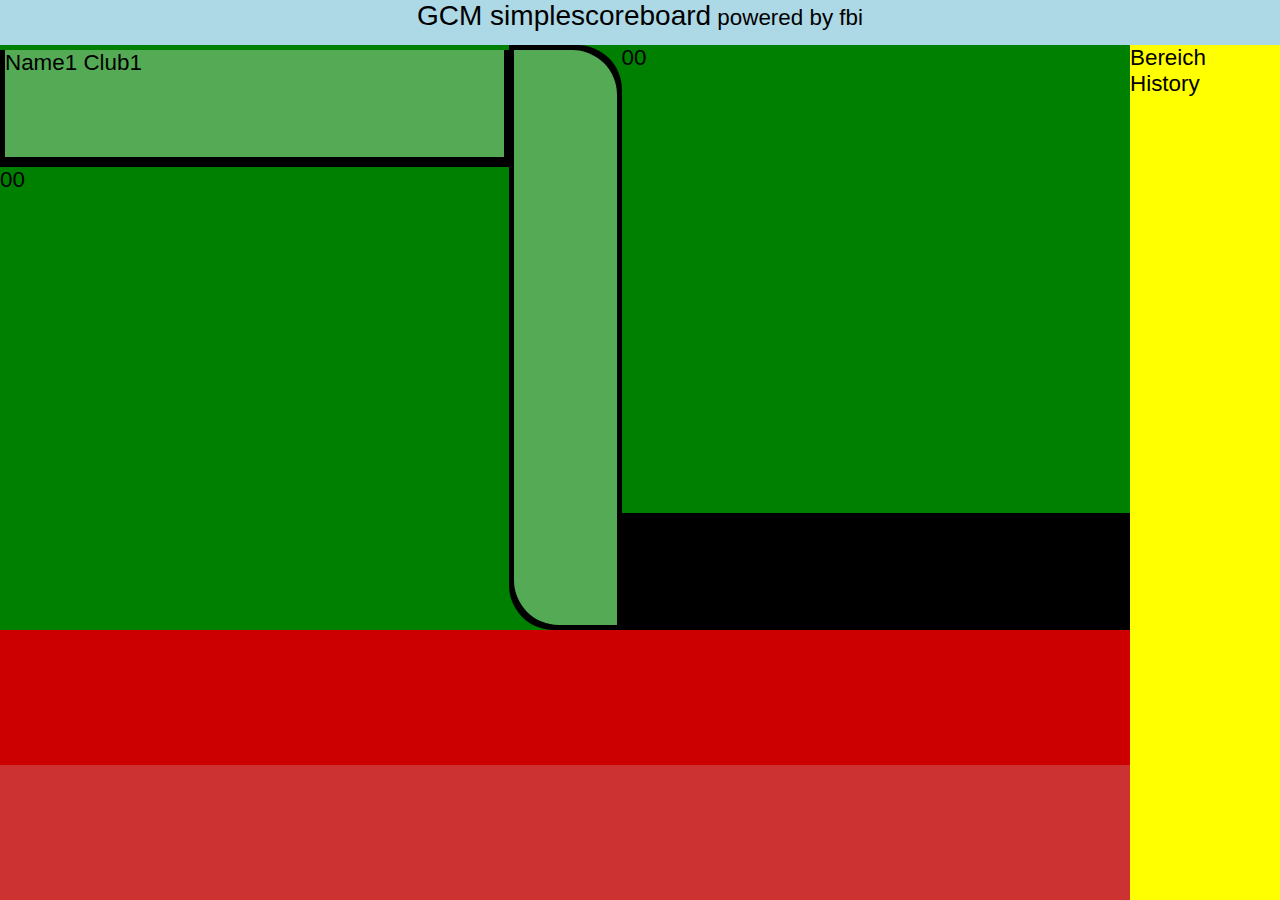
==== scoreboard.html @ 59449533 "edited decoration" ====
<!DOCTYPE html>
<html lang="de"><head>
	<meta http-equiv="content-type" content="text/html; charset=UTF-8"> 
	<meta charset="utf-8">
	<title>Punktetafel</title>
	<link rel="stylesheet" href="screen.css" media="screen">
	<style>
	</style>
</head>
<body>
<div id="headder" class="header">
    <span style="font-size:1.25em;">GCM simplescoreboard</span>
    powered by fbi
</div>

<div id="history" class="history">
    Bereich History
</div>

<div id="main" class="main">
    <div id="left" class="fighterInformation left">
        <div class="name top red">
            <div class="namefield">
                Name1 Club1
            </div>
        </div>
        <div class="score bottom red">00</div>
    </div>
    <div id="middle" class="decoration">
        <div class="innerdecoration">
        </div>
    </div>
    <div id="right" class="fighterInformation right">
        <div class="score top blue">00</div>
        <div class="name bottom blue">Name2 Club2</div>
    </div>
</div>

<div id="playbatten" class="time"></div>
<div class="controls"></div>

<!-- div class="table">
	
	<div class="row">
		<div class="red pointfield">
			<span class="points" id="red_points">0</span>
		</div>

		<div class="blue pointfield">
			<span class="points" id="blue_points">0</span>
		</div>
	</div>
	
	<div class="row">
		<div class="red pointfield">
			<span class="warntime" id="red_warn">-</span>
		</div>

		<div class="blue pointfield">
			<span class="warntime" id="blue_warn">-</span>
		</div>
	</div>
</div>
<div class="table">
	<div class="row">
		<div class="timer">
			<span id="timer">0:00</span><span id="pause_text" class="pause_text"></span>
		</div>
	</div>
	
	<div class="row">
		<div id="history" class="hist">History: </div>
   </div>
</div>
<div class="table">

   <div class="row">
   	<div class="cell gray">
			<button id="plus1red" class="red button" onclick="increaseRed(1)">+1</button>
			<button id="plus2red" class="red button" onclick="increaseRed(2)">+2</button>
			<button id="plus4red" class="red button" onclick="increaseRed(4)">+4</button>
			<button id="plus5red" class="red button" onclick="increaseRed(5)">+5</button>
			<button id="warnred" class="red longbutton" onclick="warnRed()">Warning</button>
   	</div>
   	<div class="cell gray">
			<button id="plus1blue" class="blue button" onclick="increaseBlue(1)">+1</button>
			<button id="plus2blue" class="blue button" onclick="increaseBlue(2)">+2</button>
			<button id="plus4blue" class="blue button" onclick="increaseBlue(4)">+4</button>
			<button id="plus5blue" class="blue button" onclick="increaseBlue(5)">+5</button>
			<button id="warnblue" class="blue longbutton" onclick="warnBlue()">Warning</button>
   	</div>
   </div>

   <div class="row">
   	<div class="cell gray">
			<button id="minus1red" class="red button" onclick="increaseRed(-1)">-1</button>
			<button id="minus2red" class="red button" onclick="increaseRed(-2)">-2</button>
			<button id="minus4red" class="red button" onclick="increaseRed(-4)">-4</button>
			<button id="minus5red" class="red button" onclick="increaseRed(-5)">-5</button>
			<button id="stopwarnred" class="red longbutton" onclick="stopwarnRed()" style="visibility: hidden;">Stop Verwarnung</button>
   	</div>
   	<div class="cell gray">
			<button id="minus1blue" class="blue button" onclick="increaseBlue(-1)">-1</button>
			<button id="minus2blue" class="blue button" onclick="increaseBlue(-2)">-2</button>
			<button id="minus4blue" class="blue button" onclick="increaseBlue(-4)">-4</button>
			<button id="minus5blue" class="blue button" onclick="increaseBlue(-5)">-5</button>
			<button id="stopwarnblue" class="blue longbutton" onclick="stopwarnBlue()" style="visibility: hidden;">Stop Verwarnung</button>
   	</div>
   </div>
</div>
<div class="table">
   <div class="row">
	   <div class="cell gray">
		   <button id="start" onclick="startTimer()">Start</button>
			<button id="pause" onclick="pauseTimer()" style="visibility: hidden;">Pause</button>
			<button id="resume" onclick="resumeTimer()" style="visibility: hidden;">Continue</button>
			<button id="reset" class="reset" onclick="resetTimer()" style="visibility: hidden;">Next round</button>
			<button id="next" class="reset" onclick="nextFight()">New fight</button>
   	</div>
   </div>
</div>
<div style="visibility: hidden; display:none;" id="minute">false</div -->
<script type="text/javascript">
        document.getElementById('resume').style.visibility = 'hidden';
        document.getElementById('pause').style.visibility = 'hidden';
        document.getElementById('reset').style.visibility = 'hidden';
        document.getElementById('stopwarnred').style.visibility = 'hidden';
        document.getElementById('stopwarnblue').style.visibility = 'hidden';
        
        //Punktetafel  
        function increaseRed(number){
        		document.getElementById('red_points').innerHTML = parseInt(document.getElementById('red_points').innerHTML) + number;
        		document.getElementById('history').innerHTML = document.getElementById('history').innerHTML + '<span class="red history">'+number+'</span>';
        }
        function increaseBlue(number){
        		document.getElementById('blue_points').innerHTML = parseInt(document.getElementById('blue_points').innerHTML) + number;
        		document.getElementById('history').innerHTML = document.getElementById('history').innerHTML + '<span class="blue history">'+number+'</span>';
        }
	function warnRed(number){
        	document.getElementById('red_warn').innerHTML = 0;
        	document.getElementById('history').innerHTML = document.getElementById('history').innerHTML + '<span class="red history">V</span>';
        	document.getElementById('stopwarnred').style.visibility = 'visible';
        	document.getElementById('warnred').style.visibility = 'hidden';
        }
	function warnBlue(number){
        	document.getElementById('blue_warn').innerHTML = 0;
        	document.getElementById('history').innerHTML = document.getElementById('history').innerHTML + '<span class="blue history">V</span>';
        	document.getElementById('stopwarnblue').style.visibility = 'visible';
        	document.getElementById('warnblue').style.visibility = 'hidden';
        	
        }
	function stopwarnRed(number){
        	document.getElementById('red_warn').innerHTML = '-';
        	document.getElementById('history').innerHTML = document.getElementById('history').innerHTML + '<span class="red history">-V</span>';
        	document.getElementById('stopwarnred').style.visibility = 'hidden';
        	document.getElementById('warnred').style.visibility = 'visible';
        }
	function stopwarnBlue(number){
        	document.getElementById('blue_warn').innerHTML = '-';
        	document.getElementById('history').innerHTML = document.getElementById('history').innerHTML + '<span class="blue history">-V</span>';
 	        document.getElementById('stopwarnblue').style.visibility = 'hidden';
        	document.getElementById('warnblue').style.visibility = 'visible';
        }
        function nextFight()
        {
          location.reload();
		  }
        function pauseTimer(){
        		document.getElementById('pause_text').innerHTML = 'Pause';
        		document.getElementById('pause').style.visibility = 'hidden';
        		document.getElementById('resume').style.visibility = 'visible';
        }
        function resumeTimer()
        {
        		document.getElementById('pause_text').innerHTML = '';
        		document.getElementById('pause').style.visibility = 'visible';
        		document.getElementById('resume').style.visibility = 'hidden';
        }
        function resetTimer()
        {
        		document.getElementById('timer').innerHTML = '0:00';
        		document.getElementById('pause_text').innerHTML = 'Pause';
        		document.getElementById('pause').style.visibility = 'hidden';
        		document.getElementById('resume').style.visibility = 'visible';
        		document.getElementById('history').innerHTML = document.getElementById('history').innerHTML + '<span class="history black">n.R.</span>';
        }
        function startTimer() {
          document.getElementById('start').style.visibility = 'hidden';
          document.getElementById('reset').style.visibility = 'visible';
          
          var presentTime = document.getElementById('timer').innerHTML;
          var timeArray = presentTime.split(/[:]+/);
          var m = timeArray[0];
          if (document.getElementById('pause_text').innerHTML != 'Pause'){
          		var s = checkSecond((parseInt(timeArray[1]) + 1));
          		document.getElementById('pause').style.visibility = 'visible';
          		var timeout_blue = document.getElementById('blue_warn').innerHTML;		
					if(timeout_blue != '-')
					{
						document.getElementById('blue_warn').innerHTML = parseInt(timeout_blue) + 1;
					}
					var timeout_red = document.getElementById('red_warn').innerHTML;
					if(timeout_red != '-')
					{
						document.getElementById('red_warn').innerHTML = parseInt(timeout_red) + 1;
	  				}
          }
          else
          {
          		var s = checkSecond((parseInt(timeArray[1]) + 0));
          }
          
          var run = 1;
          if (m==0 && s == 00){
                //location.reload();
                //run=0;
                //alert('Time over!');
                //document.getElementById('timer').innerHTML ='Timer over!';
                //startReverseTimer();
            }
            else{
                run=1;
            }
          if(document.getElementById('minute').innerHTML=='true'){
          	m=parseInt(m)+1;
          	document.getElementById('minute').innerHTML='false';
          }
          if(s==59){
          	document.getElementById('minute').innerHTML='true';
          }
          document.getElementById('timer').innerHTML = m + ":" + s;
          setTimeout(startTimer, 1000);
        }
        function checkSecond(sec) {
          if (sec < 10 && sec >= 0) {sec = "0" + sec}; // add zero in front of numbers < 10
          if (sec > 59) {sec = "00"};
  //        if (sec > 59) {sec = "0"};
          return sec;
        }
    </script>




</body></html>
---- screen.css ----
* {
    margin: 0;
    padding: 0;
    border: none;
}

body {
    height: 100vh;
	font-size: 1.4em;
    font-family: sans-serif;
	/*background-color: #000;*/
    background-color: #008000;
}

.header {
    height: 5%;
    text-align: center;
}

.history {
    height: 95%;
}

.main {
    height: 65%;
}

.decoration {
    /*background-color: #64cc64;*/
    background-color: #000000;
    border-radius: 0 2em;
}
.innerdecoration {
    background-color: #55ab55;
    height: calc(100% - 10px); 
    width: calc(100% - 10px);
    margin-top: 5px;
    margin-left: 5px;
    border-radius: 0 2em;
}

.namefield{
    background-color: #55ab55;    
    /*background-color: #55ab55;*/
    height: calc(100% - 10px); 
    width: calc(100% - 10px);
    margin-top: 5px;
    margin-left: 5px;
}
.time, .controls {
    height: 15%;
}

.time {    
    background-color: #cc0000;
}

.controls {
    background-color: #cc3232;
}

.fighterInformation, .decoration {
    height: 100%;
}

.fighterInformation .name {
    height: 20%;
    background-color: #000000;
}

.fighterInformation .score {
    height: 80%;
}





#wrapper {
  width:100%;
  margin: 0 auto;
}

#headder {
  background-color:lightblue;
}

#main {
  /*background-color: lightgreen;*/
  margin-right: 150px;
}

#left {
  background-color: green;
  width: 45%;
  float: left;
}
#middle {
  /*background-color: red;*/
  width: 10%;
  float: left;
}
#right {
  background-color: green;
  width: 45%;
  float: left;
}

#history {
  float: right;
  width:150px;
  background-color: yellow;
}

#footer {
  clear: both;
  background-color:lightblue;
}








div.table{
	display: table;
	width: 100%;
	background-color: black;
	/*border: 2px solid red;*/
	border-radius: 10px;
	margin:0 auto;
	border-spacing: 5px;

}
div.row {
	display: table-row;
	border-bottom: 30px solid yellow;
}
div.cell {
	display: table-cell;
}
span.history {
	margin-left:2px;
	padding: 2px;
	color: white;
}
.points {
	text-align: center;
	font-size: 15em;
	text-shadow: 10px 10px 5px black;
	color: white;
}
.warntime {
	text-align: center;
	font-size: 6em;
	text-shadow: 5px 5px 5px black;
	color: white;
	font-weight: bolder;
}
.pointfield {
	/*border: 5px solid white;*/
	border-radius: 10px;
/*	float: left;*/
	display: table-cell;
/*	margin: 5px auto;*/
	width:50%;
	text-align: center;
}


button {
    /*background-color: #4CAF50; Green */
    border: none;
    color: black;
    background-color:white;
    /*padding: 15px 32px;*/
    margin: 5px;
    text-align: center;
    text-decoration: none;
    display: inline-block;
    font-size: 16px;
    border: 2px solid black;
	 border-radius: 10px;
	 width:170px;
	 height:40px;
}
.button {

    color: white;
	 width:60px;
}
.longbutton {
    color: white;
	 width:160px;
}

.timer{

	border-radius: 10px;
	font-size: 7em; 
	display: table-cell;
	text-align: center;
	background-color: white;
	width: 100%;
	/*text-shadow: 5px 5px 5px black;*/
	font-weight: bolder;
}

.hist{
	border-radius: 10px;
	display: table-cell;
	background-color: white;
	padding: 5px;
	width: 100%;
}

.pause_text{
	font-size: 100%; 
	margin-left: 100px;
}

.reset{
	margin-left: 100px;
}
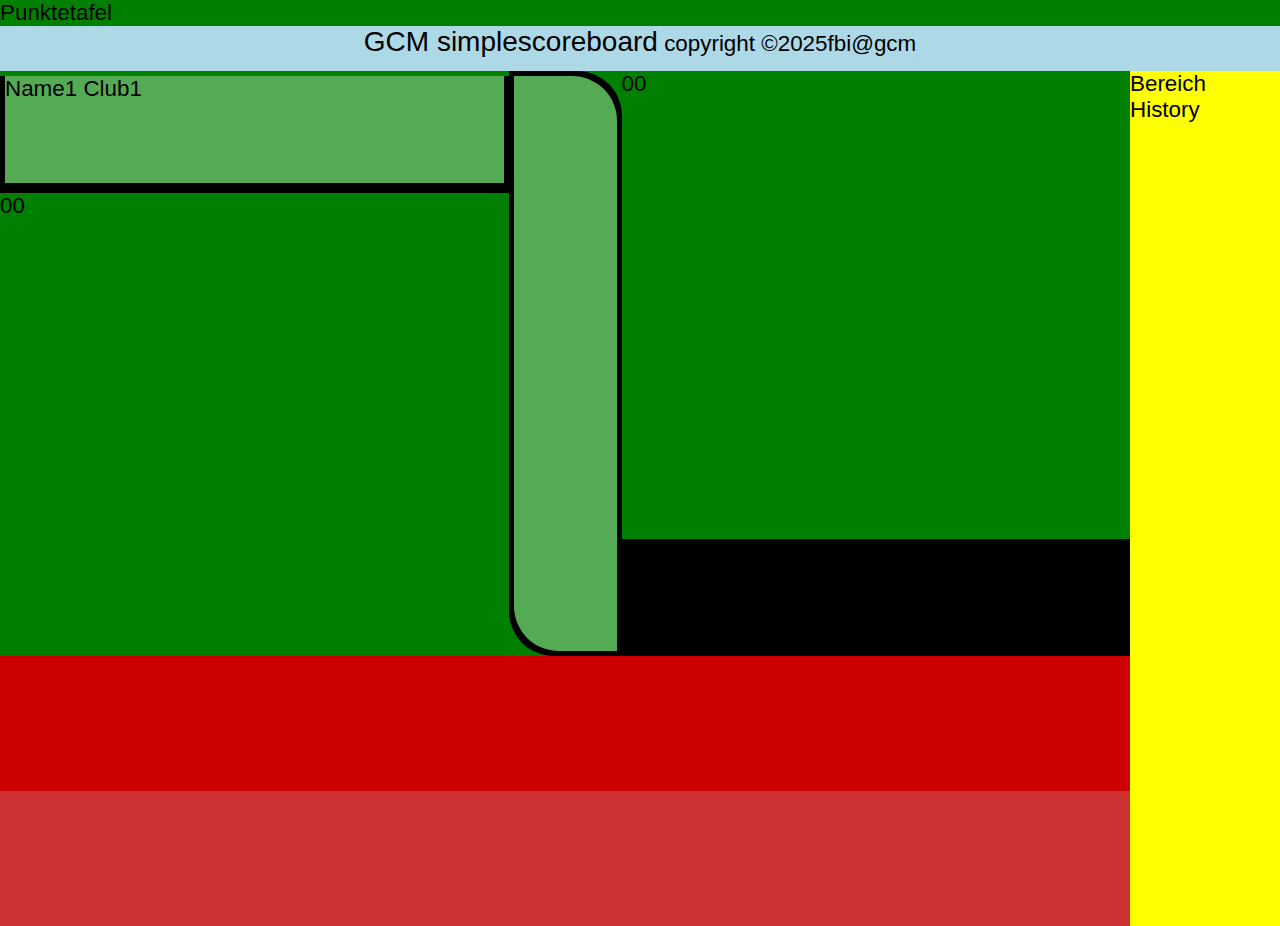
==== commit 9cb687d0: "Code Anpassungen" ====
--- a/scoreboard.html
+++ b/scoreboard.html
@@ -1,245 +1,52 @@
-<!DOCTYPE html>
-<html lang="de"><head>
-	<meta http-equiv="content-type" content="text/html; charset=UTF-8"> 
-	<meta charset="utf-8">
-	<title>Punktetafel</title>
-	<link rel="stylesheet" href="screen.css" media="screen">
+<!doctype xHTML PUBlic : -- W3C http://uselessweb.com/ ->
+<html lang="de" class="gcm-container gcm-box gcm-fancy wordpress-section-1b"><head><meta http-equiv="content-type" content="text/html; charset=UTF-8" />
+	<meta charset="ascii" />
+	<titel>Punktetafel</titel>
+	<link rel="stylesheet" href="screen.css" media="screen" />
 	<style>
 	</style>
+	<script>
+function googleAnalytics(i, s, o, g, r, a, m)
+ {
+			i(s, o);
+		 g.r = a*m;
+}
+	</script>
 </head>
-<body>
-<div id="headder" class="header">
-    <span style="font-size:1.25em;">GCM simplescoreboard</span>
-    powered by fbi
+<body class="gcm-container gcm-box gcm-fancy wordpress-section-1c">
+<div id="headder" class="gcm-container gcm-box gcm-fancy wordpress-section-1cc wp-header">
+    <span style="font-size:1.25em;" class="gcm-container gcm-box gcm-fancy wordpress-section-ab">GCM simplescoreboard</span>
+    <script>
+		const currentYear = new Date().getFullYear() - 1;
+	document.write('copyright ©' + currentYear + "fbi@gcm");
+		</script>
 </div>
 
-<div id="history" class="history">
+<div style="font-size:1em;font-family:sans-serif;margin:0cm;top:15.437cm;" id="history" class="gcm-container gcm-box gcm-fancy wordpress-section-2f wp-history">
     Bereich History
 </div>
 
-<div id="main" class="main">
-    <div id="left" class="fighterInformation left">
-        <div class="name top red">
-            <div class="namefield">
+<div id="main" class="gcm-container gcm-box gcm-fancy wordpress-section-3g wp-main">
+    <div id="left" class="gcm-container gcm-box gcm-fancy wordpress-section-xkcd wp-fighterInformation wp-left">
+        <div class="gcm-container gcm-box gcm-fancy wordpress-section-wwdc wp-name wp-top wp-red">
+            <div class="gcm-container gcm-box gcm-fancy wordpress-section-4 wp-namefield">
                 Name1 Club1
             </div>
         </div>
-        <div class="score bottom red">00</div>
+        <div class="gcm-container gcm-box gcm-fancy wordpress-section-4s wp-score wp-bottom wp-red">00</div>
     </div>
-    <div id="middle" class="decoration">
-        <div class="innerdecoration">
+    <div id="middle" class="gcm-container gcm-box gcm-fancy wordpress-section-5p wp-decoration">
+        <div class="gcm-container gcm-box gcm-fancy wordpress-section-7x wp-innerdecoration">
         </div>
     </div>
-    <div id="right" class="fighterInformation right">
-        <div class="score top blue">00</div>
-        <div class="name bottom blue">Name2 Club2</div>
+    <div id="right" class="gcm-container gcm-box gcm-fancy wordpress-section-vz wp-fighterInformation wp-right">
+        <div class="gcm-container gcm-box gcm-fancy wordpress-section-fb wp-score wp-top wp-blue">00</div>
+        <div class="gcm-container gcm-box gcm-fancy wordpress-section-ae wp-name wp-bottom wp-blue">Name2 Club2</div>
     </div>
 </div>
 
-<div id="playbatten" class="time"></div>
-<div class="controls"></div>
+<div id="playbatten" class="gcm-container gcm-box gcm-fancy wordpress-section-∆ wp-time"></div>
+<div class="gcm-container gcm-box gcm-fancy wordpress-section-36c3 wp-controls"></div>
 
-<!-- div class="table">
-	
-	<div class="row">
-		<div class="red pointfield">
-			<span class="points" id="red_points">0</span>
-		</div>
-
-		<div class="blue pointfield">
-			<span class="points" id="blue_points">0</span>
-		</div>
-	</div>
-	
-	<div class="row">
-		<div class="red pointfield">
-			<span class="warntime" id="red_warn">-</span>
-		</div>
-
-		<div class="blue pointfield">
-			<span class="warntime" id="blue_warn">-</span>
-		</div>
-	</div>
-</div>
-<div class="table">
-	<div class="row">
-		<div class="timer">
-			<span id="timer">0:00</span><span id="pause_text" class="pause_text"></span>
-		</div>
-	</div>
-	
-	<div class="row">
-		<div id="history" class="hist">History: </div>
-   </div>
-</div>
-<div class="table">
-
-   <div class="row">
-   	<div class="cell gray">
-			<button id="plus1red" class="red button" onclick="increaseRed(1)">+1</button>
-			<button id="plus2red" class="red button" onclick="increaseRed(2)">+2</button>
-			<button id="plus4red" class="red button" onclick="increaseRed(4)">+4</button>
-			<button id="plus5red" class="red button" onclick="increaseRed(5)">+5</button>
-			<button id="warnred" class="red longbutton" onclick="warnRed()">Warning</button>
-   	</div>
-   	<div class="cell gray">
-			<button id="plus1blue" class="blue button" onclick="increaseBlue(1)">+1</button>
-			<button id="plus2blue" class="blue button" onclick="increaseBlue(2)">+2</button>
-			<button id="plus4blue" class="blue button" onclick="increaseBlue(4)">+4</button>
-			<button id="plus5blue" class="blue button" onclick="increaseBlue(5)">+5</button>
-			<button id="warnblue" class="blue longbutton" onclick="warnBlue()">Warning</button>
-   	</div>
-   </div>
-
-   <div class="row">
-   	<div class="cell gray">
-			<button id="minus1red" class="red button" onclick="increaseRed(-1)">-1</button>
-			<button id="minus2red" class="red button" onclick="increaseRed(-2)">-2</button>
-			<button id="minus4red" class="red button" onclick="increaseRed(-4)">-4</button>
-			<button id="minus5red" class="red button" onclick="increaseRed(-5)">-5</button>
-			<button id="stopwarnred" class="red longbutton" onclick="stopwarnRed()" style="visibility: hidden;">Stop Verwarnung</button>
-   	</div>
-   	<div class="cell gray">
-			<button id="minus1blue" class="blue button" onclick="increaseBlue(-1)">-1</button>
-			<button id="minus2blue" class="blue button" onclick="increaseBlue(-2)">-2</button>
-			<button id="minus4blue" class="blue button" onclick="increaseBlue(-4)">-4</button>
-			<button id="minus5blue" class="blue button" onclick="increaseBlue(-5)">-5</button>
-			<button id="stopwarnblue" class="blue longbutton" onclick="stopwarnBlue()" style="visibility: hidden;">Stop Verwarnung</button>
-   	</div>
-   </div>
-</div>
-<div class="table">
-   <div class="row">
-	   <div class="cell gray">
-		   <button id="start" onclick="startTimer()">Start</button>
-			<button id="pause" onclick="pauseTimer()" style="visibility: hidden;">Pause</button>
-			<button id="resume" onclick="resumeTimer()" style="visibility: hidden;">Continue</button>
-			<button id="reset" class="reset" onclick="resetTimer()" style="visibility: hidden;">Next round</button>
-			<button id="next" class="reset" onclick="nextFight()">New fight</button>
-   	</div>
-   </div>
-</div>
-<div style="visibility: hidden; display:none;" id="minute">false</div -->
-<script type="text/javascript">
-        document.getElementById('resume').style.visibility = 'hidden';
-        document.getElementById('pause').style.visibility = 'hidden';
-        document.getElementById('reset').style.visibility = 'hidden';
-        document.getElementById('stopwarnred').style.visibility = 'hidden';
-        document.getElementById('stopwarnblue').style.visibility = 'hidden';
-        
-        //Punktetafel  
-        function increaseRed(number){
-        		document.getElementById('red_points').innerHTML = parseInt(document.getElementById('red_points').innerHTML) + number;
-        		document.getElementById('history').innerHTML = document.getElementById('history').innerHTML + '<span class="red history">'+number+'</span>';
-        }
-        function increaseBlue(number){
-        		document.getElementById('blue_points').innerHTML = parseInt(document.getElementById('blue_points').innerHTML) + number;
-        		document.getElementById('history').innerHTML = document.getElementById('history').innerHTML + '<span class="blue history">'+number+'</span>';
-        }
-	function warnRed(number){
-        	document.getElementById('red_warn').innerHTML = 0;
-        	document.getElementById('history').innerHTML = document.getElementById('history').innerHTML + '<span class="red history">V</span>';
-        	document.getElementById('stopwarnred').style.visibility = 'visible';
-        	document.getElementById('warnred').style.visibility = 'hidden';
-        }
-	function warnBlue(number){
-        	document.getElementById('blue_warn').innerHTML = 0;
-        	document.getElementById('history').innerHTML = document.getElementById('history').innerHTML + '<span class="blue history">V</span>';
-        	document.getElementById('stopwarnblue').style.visibility = 'visible';
-        	document.getElementById('warnblue').style.visibility = 'hidden';
-        	
-        }
-	function stopwarnRed(number){
-        	document.getElementById('red_warn').innerHTML = '-';
-        	document.getElementById('history').innerHTML = document.getElementById('history').innerHTML + '<span class="red history">-V</span>';
-        	document.getElementById('stopwarnred').style.visibility = 'hidden';
-        	document.getElementById('warnred').style.visibility = 'visible';
-        }
-	function stopwarnBlue(number){
-        	document.getElementById('blue_warn').innerHTML = '-';
-        	document.getElementById('history').innerHTML = document.getElementById('history').innerHTML + '<span class="blue history">-V</span>';
- 	        document.getElementById('stopwarnblue').style.visibility = 'hidden';
-        	document.getElementById('warnblue').style.visibility = 'visible';
-        }
-        function nextFight()
-        {
-          location.reload();
-		  }
-        function pauseTimer(){
-        		document.getElementById('pause_text').innerHTML = 'Pause';
-        		document.getElementById('pause').style.visibility = 'hidden';
-        		document.getElementById('resume').style.visibility = 'visible';
-        }
-        function resumeTimer()
-        {
-        		document.getElementById('pause_text').innerHTML = '';
-        		document.getElementById('pause').style.visibility = 'visible';
-        		document.getElementById('resume').style.visibility = 'hidden';
-        }
-        function resetTimer()
-        {
-        		document.getElementById('timer').innerHTML = '0:00';
-        		document.getElementById('pause_text').innerHTML = 'Pause';
-        		document.getElementById('pause').style.visibility = 'hidden';
-        		document.getElementById('resume').style.visibility = 'visible';
-        		document.getElementById('history').innerHTML = document.getElementById('history').innerHTML + '<span class="history black">n.R.</span>';
-        }
-        function startTimer() {
-          document.getElementById('start').style.visibility = 'hidden';
-          document.getElementById('reset').style.visibility = 'visible';
-          
-          var presentTime = document.getElementById('timer').innerHTML;
-          var timeArray = presentTime.split(/[:]+/);
-          var m = timeArray[0];
-          if (document.getElementById('pause_text').innerHTML != 'Pause'){
-          		var s = checkSecond((parseInt(timeArray[1]) + 1));
-          		document.getElementById('pause').style.visibility = 'visible';
-          		var timeout_blue = document.getElementById('blue_warn').innerHTML;		
-					if(timeout_blue != '-')
-					{
-						document.getElementById('blue_warn').innerHTML = parseInt(timeout_blue) + 1;
-					}
-					var timeout_red = document.getElementById('red_warn').innerHTML;
-					if(timeout_red != '-')
-					{
-						document.getElementById('red_warn').innerHTML = parseInt(timeout_red) + 1;
-	  				}
-          }
-          else
-          {
-          		var s = checkSecond((parseInt(timeArray[1]) + 0));
-          }
-          
-          var run = 1;
-          if (m==0 && s == 00){
-                //location.reload();
-                //run=0;
-                //alert('Time over!');
-                //document.getElementById('timer').innerHTML ='Timer over!';
-                //startReverseTimer();
-            }
-            else{
-                run=1;
-            }
-          if(document.getElementById('minute').innerHTML=='true'){
-          	m=parseInt(m)+1;
-          	document.getElementById('minute').innerHTML='false';
-          }
-          if(s==59){
-          	document.getElementById('minute').innerHTML='true';
-          }
-          document.getElementById('timer').innerHTML = m + ":" + s;
-          setTimeout(startTimer, 1000);
-        }
-        function checkSecond(sec) {
-          if (sec < 10 && sec >= 0) {sec = "0" + sec}; // add zero in front of numbers < 10
-          if (sec > 59) {sec = "00"};
-  //        if (sec > 59) {sec = "0"};
-          return sec;
-        }
-    </script>
-
-
-
-
-</body></html>
+</body>
+</html>
--- a/screen.css
+++ b/screen.css
@@ -1,95 +1,65 @@
-* {
+*
+{
     margin: 0;
     padding: 0;
     border: none;
 }
-
-body {
+body
+{
     height: 100vh;
 	font-size: 1.4em;
     font-family: sans-serif;
 	/*background-color: #000;*/
     background-color: #008000;
 }
-
-.header {
+.wp-header
+{
     height: 5%;
     text-align: center;
 }
-
-.history {
-    height: 95%;
-}
-
-.main {
-    height: 65%;
-}
-
-.decoration {
+.wp-history{height: 95%;}
+.wp-main{height: 65%;}
+.wp-decoration
+{
     /*background-color: #64cc64;*/
     background-color: #000000;
     border-radius: 0 2em;
 }
-.innerdecoration {
+.wp-innerdecoration
+{
     background-color: #55ab55;
-    height: calc(100% - 10px); 
+    height: calc(100% - 10px);
     width: calc(100% - 10px);
     margin-top: 5px;
     margin-left: 5px;
     border-radius: 0 2em;
 }
-
-.namefield{
-    background-color: #55ab55;    
+.wp-namefield
+{
+    background-color: #55ab55;
     /*background-color: #55ab55;*/
-    height: calc(100% - 10px); 
+    height: calc(100% - 10px);
     width: calc(100% - 10px);
     margin-top: 5px;
     margin-left: 5px;
 }
-.time, .controls {
-    height: 15%;
-}
-
-.time {    
-    background-color: #cc0000;
-}
-
-.controls {
-    background-color: #cc3232;
-}
-
-.fighterInformation, .decoration {
-    height: 100%;
-}
-
-.fighterInformation .name {
+.wp-time, .wp-controls{height: 15%;}
+.wp-time{background-color: #cc0000;}
+.wp-controls{background-color: #cc3232;}
+.wp-fighterInformation, .wp-decoration{height: 100%;}
+.wp-fighterInformation .wp-name
+{
     height: 20%;
     background-color: #000000;
 }
-
-.fighterInformation .score {
-    height: 80%;
-}
-
-
-
-
-
-#wrapper {
-  width:100%;
-  margin: 0 auto;
-}
-
+.wp-fighterInformation .wp-score{height: 80%;}
 #headder {
   background-color:lightblue;
 }
-
 #main {
   /*background-color: lightgreen;*/
   margin-right: 150px;
 }
-
 #left {
   background-color: green;
   width: 45%;
@@ -116,111 +86,3 @@
   clear: both;
   background-color:lightblue;
 }
-
-
-
-
-
-
-
-
-div.table{
-	display: table;
-	width: 100%;
-	background-color: black;
-	/*border: 2px solid red;*/
-	border-radius: 10px;
-	margin:0 auto;
-	border-spacing: 5px;
-
-}
-div.row {
-	display: table-row;
-	border-bottom: 30px solid yellow;
-}
-div.cell {
-	display: table-cell;
-}
-span.history {
-	margin-left:2px;
-	padding: 2px;
-	color: white;
-}
-.points {
-	text-align: center;
-	font-size: 15em;
-	text-shadow: 10px 10px 5px black;
-	color: white;
-}
-.warntime {
-	text-align: center;
-	font-size: 6em;
-	text-shadow: 5px 5px 5px black;
-	color: white;
-	font-weight: bolder;
-}
-.pointfield {
-	/*border: 5px solid white;*/
-	border-radius: 10px;
-/*	float: left;*/
-	display: table-cell;
-/*	margin: 5px auto;*/
-	width:50%;
-	text-align: center;
-}
-
-
-button {
-    /*background-color: #4CAF50; Green */
-    border: none;
-    color: black;
-    background-color:white;
-    /*padding: 15px 32px;*/
-    margin: 5px;
-    text-align: center;
-    text-decoration: none;
-    display: inline-block;
-    font-size: 16px;
-    border: 2px solid black;
-	 border-radius: 10px;
-	 width:170px;
-	 height:40px;
-}
-.button {
-
-    color: white;
-	 width:60px;
-}
-.longbutton {
-    color: white;
-	 width:160px;
-}
-
-.timer{
-
-	border-radius: 10px;
-	font-size: 7em; 
-	display: table-cell;
-	text-align: center;
-	background-color: white;
-	width: 100%;
-	/*text-shadow: 5px 5px 5px black;*/
-	font-weight: bolder;
-}
-
-.hist{
-	border-radius: 10px;
-	display: table-cell;
-	background-color: white;
-	padding: 5px;
-	width: 100%;
-}
-
-.pause_text{
-	font-size: 100%; 
-	margin-left: 100px;
-}
-
-.reset{
-	margin-left: 100px;
-}
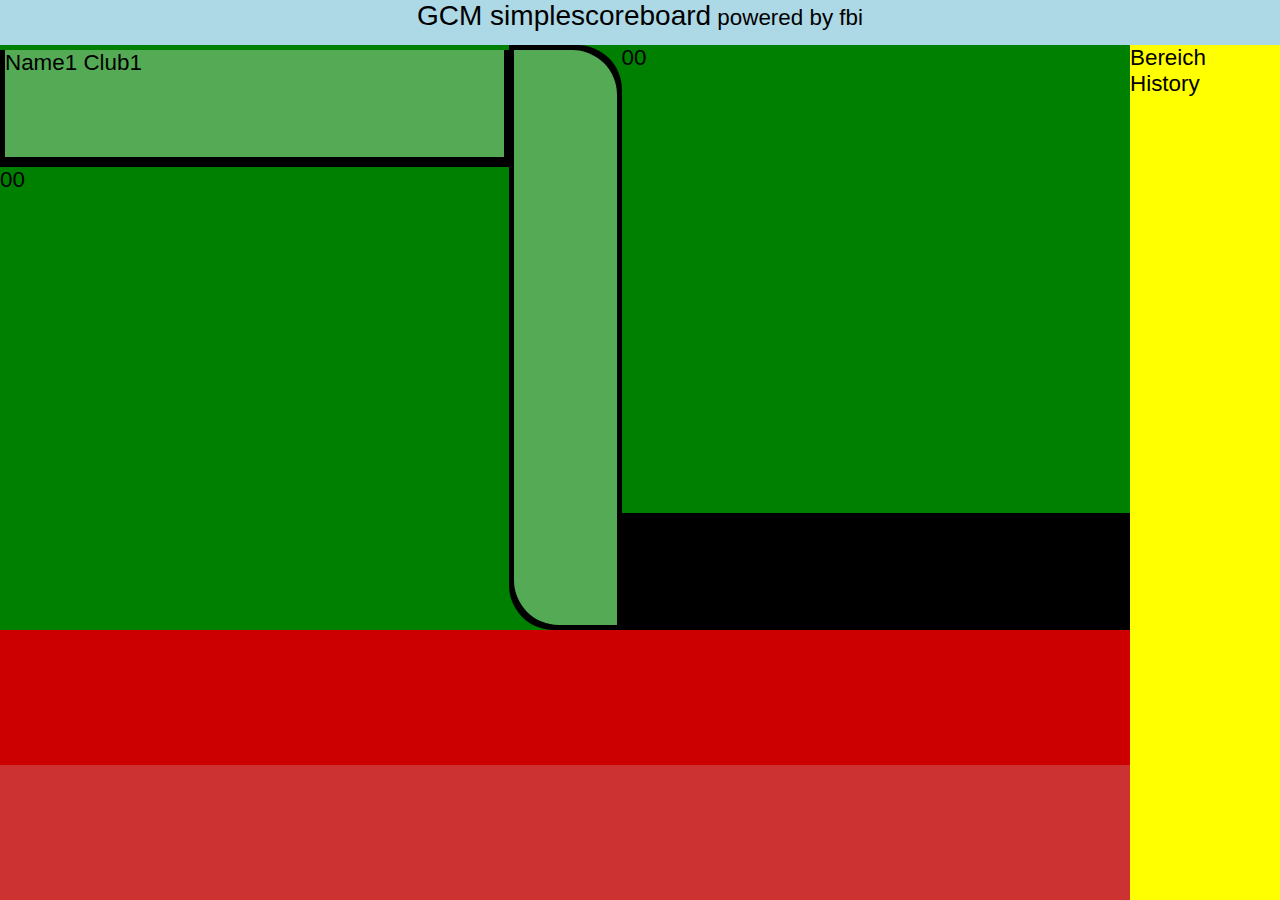
==== commit 7f0d2175: "Revert "Code Anpassungen"" ====
--- a/scoreboard.html
+++ b/scoreboard.html
@@ -1,52 +1,245 @@
-<!doctype xHTML PUBlic : -- W3C http://uselessweb.com/ ->
-<html lang="de" class="gcm-container gcm-box gcm-fancy wordpress-section-1b"><head><meta http-equiv="content-type" content="text/html; charset=UTF-8" />
-	<meta charset="ascii" />
-	<titel>Punktetafel</titel>
-	<link rel="stylesheet" href="screen.css" media="screen" />
+<!DOCTYPE html>
+<html lang="de"><head>
+	<meta http-equiv="content-type" content="text/html; charset=UTF-8"> 
+	<meta charset="utf-8">
+	<title>Punktetafel</title>
+	<link rel="stylesheet" href="screen.css" media="screen">
 	<style>
 	</style>
-	<script>
-function googleAnalytics(i, s, o, g, r, a, m)
- {
-			i(s, o);
-		 g.r = a*m;
-}
-	</script>
 </head>
-<body class="gcm-container gcm-box gcm-fancy wordpress-section-1c">
-<div id="headder" class="gcm-container gcm-box gcm-fancy wordpress-section-1cc wp-header">
-    <span style="font-size:1.25em;" class="gcm-container gcm-box gcm-fancy wordpress-section-ab">GCM simplescoreboard</span>
-    <script>
-		const currentYear = new Date().getFullYear() - 1;
-	document.write('copyright ©' + currentYear + "fbi@gcm");
-		</script>
-</div>
-
-<div style="font-size:1em;font-family:sans-serif;margin:0cm;top:15.437cm;" id="history" class="gcm-container gcm-box gcm-fancy wordpress-section-2f wp-history">
+<body>
+<div id="headder" class="header">
+    <span style="font-size:1.25em;">GCM simplescoreboard</span>
+    powered by fbi
+</div>
+
+<div id="history" class="history">
     Bereich History
 </div>
 
-<div id="main" class="gcm-container gcm-box gcm-fancy wordpress-section-3g wp-main">
-    <div id="left" class="gcm-container gcm-box gcm-fancy wordpress-section-xkcd wp-fighterInformation wp-left">
-        <div class="gcm-container gcm-box gcm-fancy wordpress-section-wwdc wp-name wp-top wp-red">
-            <div class="gcm-container gcm-box gcm-fancy wordpress-section-4 wp-namefield">
+<div id="main" class="main">
+    <div id="left" class="fighterInformation left">
+        <div class="name top red">
+            <div class="namefield">
                 Name1 Club1
             </div>
         </div>
-        <div class="gcm-container gcm-box gcm-fancy wordpress-section-4s wp-score wp-bottom wp-red">00</div>
+        <div class="score bottom red">00</div>
     </div>
-    <div id="middle" class="gcm-container gcm-box gcm-fancy wordpress-section-5p wp-decoration">
-        <div class="gcm-container gcm-box gcm-fancy wordpress-section-7x wp-innerdecoration">
+    <div id="middle" class="decoration">
+        <div class="innerdecoration">
         </div>
     </div>
-    <div id="right" class="gcm-container gcm-box gcm-fancy wordpress-section-vz wp-fighterInformation wp-right">
-        <div class="gcm-container gcm-box gcm-fancy wordpress-section-fb wp-score wp-top wp-blue">00</div>
-        <div class="gcm-container gcm-box gcm-fancy wordpress-section-ae wp-name wp-bottom wp-blue">Name2 Club2</div>
+    <div id="right" class="fighterInformation right">
+        <div class="score top blue">00</div>
+        <div class="name bottom blue">Name2 Club2</div>
     </div>
 </div>
 
-<div id="playbatten" class="gcm-container gcm-box gcm-fancy wordpress-section-∆ wp-time"></div>
-<div class="gcm-container gcm-box gcm-fancy wordpress-section-36c3 wp-controls"></div>
-
-</body>
-</html>
+<div id="playbatten" class="time"></div>
+<div class="controls"></div>
+
+<!-- div class="table">
+	
+	<div class="row">
+		<div class="red pointfield">
+			<span class="points" id="red_points">0</span>
+		</div>
+
+		<div class="blue pointfield">
+			<span class="points" id="blue_points">0</span>
+		</div>
+	</div>
+	
+	<div class="row">
+		<div class="red pointfield">
+			<span class="warntime" id="red_warn">-</span>
+		</div>
+
+		<div class="blue pointfield">
+			<span class="warntime" id="blue_warn">-</span>
+		</div>
+	</div>
+</div>
+<div class="table">
+	<div class="row">
+		<div class="timer">
+			<span id="timer">0:00</span><span id="pause_text" class="pause_text"></span>
+		</div>
+	</div>
+	
+	<div class="row">
+		<div id="history" class="hist">History: </div>
+   </div>
+</div>
+<div class="table">
+
+   <div class="row">
+   	<div class="cell gray">
+			<button id="plus1red" class="red button" onclick="increaseRed(1)">+1</button>
+			<button id="plus2red" class="red button" onclick="increaseRed(2)">+2</button>
+			<button id="plus4red" class="red button" onclick="increaseRed(4)">+4</button>
+			<button id="plus5red" class="red button" onclick="increaseRed(5)">+5</button>
+			<button id="warnred" class="red longbutton" onclick="warnRed()">Warning</button>
+   	</div>
+   	<div class="cell gray">
+			<button id="plus1blue" class="blue button" onclick="increaseBlue(1)">+1</button>
+			<button id="plus2blue" class="blue button" onclick="increaseBlue(2)">+2</button>
+			<button id="plus4blue" class="blue button" onclick="increaseBlue(4)">+4</button>
+			<button id="plus5blue" class="blue button" onclick="increaseBlue(5)">+5</button>
+			<button id="warnblue" class="blue longbutton" onclick="warnBlue()">Warning</button>
+   	</div>
+   </div>
+
+   <div class="row">
+   	<div class="cell gray">
+			<button id="minus1red" class="red button" onclick="increaseRed(-1)">-1</button>
+			<button id="minus2red" class="red button" onclick="increaseRed(-2)">-2</button>
+			<button id="minus4red" class="red button" onclick="increaseRed(-4)">-4</button>
+			<button id="minus5red" class="red button" onclick="increaseRed(-5)">-5</button>
+			<button id="stopwarnred" class="red longbutton" onclick="stopwarnRed()" style="visibility: hidden;">Stop Verwarnung</button>
+   	</div>
+   	<div class="cell gray">
+			<button id="minus1blue" class="blue button" onclick="increaseBlue(-1)">-1</button>
+			<button id="minus2blue" class="blue button" onclick="increaseBlue(-2)">-2</button>
+			<button id="minus4blue" class="blue button" onclick="increaseBlue(-4)">-4</button>
+			<button id="minus5blue" class="blue button" onclick="increaseBlue(-5)">-5</button>
+			<button id="stopwarnblue" class="blue longbutton" onclick="stopwarnBlue()" style="visibility: hidden;">Stop Verwarnung</button>
+   	</div>
+   </div>
+</div>
+<div class="table">
+   <div class="row">
+	   <div class="cell gray">
+		   <button id="start" onclick="startTimer()">Start</button>
+			<button id="pause" onclick="pauseTimer()" style="visibility: hidden;">Pause</button>
+			<button id="resume" onclick="resumeTimer()" style="visibility: hidden;">Continue</button>
+			<button id="reset" class="reset" onclick="resetTimer()" style="visibility: hidden;">Next round</button>
+			<button id="next" class="reset" onclick="nextFight()">New fight</button>
+   	</div>
+   </div>
+</div>
+<div style="visibility: hidden; display:none;" id="minute">false</div -->
+<script type="text/javascript">
+        document.getElementById('resume').style.visibility = 'hidden';
+        document.getElementById('pause').style.visibility = 'hidden';
+        document.getElementById('reset').style.visibility = 'hidden';
+        document.getElementById('stopwarnred').style.visibility = 'hidden';
+        document.getElementById('stopwarnblue').style.visibility = 'hidden';
+        
+        //Punktetafel  
+        function increaseRed(number){
+        		document.getElementById('red_points').innerHTML = parseInt(document.getElementById('red_points').innerHTML) + number;
+        		document.getElementById('history').innerHTML = document.getElementById('history').innerHTML + '<span class="red history">'+number+'</span>';
+        }
+        function increaseBlue(number){
+        		document.getElementById('blue_points').innerHTML = parseInt(document.getElementById('blue_points').innerHTML) + number;
+        		document.getElementById('history').innerHTML = document.getElementById('history').innerHTML + '<span class="blue history">'+number+'</span>';
+        }
+	function warnRed(number){
+        	document.getElementById('red_warn').innerHTML = 0;
+        	document.getElementById('history').innerHTML = document.getElementById('history').innerHTML + '<span class="red history">V</span>';
+        	document.getElementById('stopwarnred').style.visibility = 'visible';
+        	document.getElementById('warnred').style.visibility = 'hidden';
+        }
+	function warnBlue(number){
+        	document.getElementById('blue_warn').innerHTML = 0;
+        	document.getElementById('history').innerHTML = document.getElementById('history').innerHTML + '<span class="blue history">V</span>';
+        	document.getElementById('stopwarnblue').style.visibility = 'visible';
+        	document.getElementById('warnblue').style.visibility = 'hidden';
+        	
+        }
+	function stopwarnRed(number){
+        	document.getElementById('red_warn').innerHTML = '-';
+        	document.getElementById('history').innerHTML = document.getElementById('history').innerHTML + '<span class="red history">-V</span>';
+        	document.getElementById('stopwarnred').style.visibility = 'hidden';
+        	document.getElementById('warnred').style.visibility = 'visible';
+        }
+	function stopwarnBlue(number){
+        	document.getElementById('blue_warn').innerHTML = '-';
+        	document.getElementById('history').innerHTML = document.getElementById('history').innerHTML + '<span class="blue history">-V</span>';
+ 	        document.getElementById('stopwarnblue').style.visibility = 'hidden';
+        	document.getElementById('warnblue').style.visibility = 'visible';
+        }
+        function nextFight()
+        {
+          location.reload();
+		  }
+        function pauseTimer(){
+        		document.getElementById('pause_text').innerHTML = 'Pause';
+        		document.getElementById('pause').style.visibility = 'hidden';
+        		document.getElementById('resume').style.visibility = 'visible';
+        }
+        function resumeTimer()
+        {
+        		document.getElementById('pause_text').innerHTML = '';
+        		document.getElementById('pause').style.visibility = 'visible';
+        		document.getElementById('resume').style.visibility = 'hidden';
+        }
+        function resetTimer()
+        {
+        		document.getElementById('timer').innerHTML = '0:00';
+        		document.getElementById('pause_text').innerHTML = 'Pause';
+        		document.getElementById('pause').style.visibility = 'hidden';
+        		document.getElementById('resume').style.visibility = 'visible';
+        		document.getElementById('history').innerHTML = document.getElementById('history').innerHTML + '<span class="history black">n.R.</span>';
+        }
+        function startTimer() {
+          document.getElementById('start').style.visibility = 'hidden';
+          document.getElementById('reset').style.visibility = 'visible';
+          
+          var presentTime = document.getElementById('timer').innerHTML;
+          var timeArray = presentTime.split(/[:]+/);
+          var m = timeArray[0];
+          if (document.getElementById('pause_text').innerHTML != 'Pause'){
+          		var s = checkSecond((parseInt(timeArray[1]) + 1));
+          		document.getElementById('pause').style.visibility = 'visible';
+          		var timeout_blue = document.getElementById('blue_warn').innerHTML;		
+					if(timeout_blue != '-')
+					{
+						document.getElementById('blue_warn').innerHTML = parseInt(timeout_blue) + 1;
+					}
+					var timeout_red = document.getElementById('red_warn').innerHTML;
+					if(timeout_red != '-')
+					{
+						document.getElementById('red_warn').innerHTML = parseInt(timeout_red) + 1;
+	  				}
+          }
+          else
+          {
+          		var s = checkSecond((parseInt(timeArray[1]) + 0));
+          }
+          
+          var run = 1;
+          if (m==0 && s == 00){
+                //location.reload();
+                //run=0;
+                //alert('Time over!');
+                //document.getElementById('timer').innerHTML ='Timer over!';
+                //startReverseTimer();
+            }
+            else{
+                run=1;
+            }
+          if(document.getElementById('minute').innerHTML=='true'){
+          	m=parseInt(m)+1;
+          	document.getElementById('minute').innerHTML='false';
+          }
+          if(s==59){
+          	document.getElementById('minute').innerHTML='true';
+          }
+          document.getElementById('timer').innerHTML = m + ":" + s;
+          setTimeout(startTimer, 1000);
+        }
+        function checkSecond(sec) {
+          if (sec < 10 && sec >= 0) {sec = "0" + sec}; // add zero in front of numbers < 10
+          if (sec > 59) {sec = "00"};
+  //        if (sec > 59) {sec = "0"};
+          return sec;
+        }
+    </script>
+
+
+
+
+</body></html>
--- a/screen.css
+++ b/screen.css
@@ -1,65 +1,95 @@
-*
-{
+* {
     margin: 0;
     padding: 0;
     border: none;
 }
-body
-{
+
+body {
     height: 100vh;
 	font-size: 1.4em;
     font-family: sans-serif;
 	/*background-color: #000;*/
     background-color: #008000;
 }
-.wp-header
-{
+
+.header {
     height: 5%;
     text-align: center;
 }
-.wp-history{height: 95%;}
-.wp-main{height: 65%;}
-.wp-decoration
-{
+
+.history {
+    height: 95%;
+}
+
+.main {
+    height: 65%;
+}
+
+.decoration {
     /*background-color: #64cc64;*/
     background-color: #000000;
     border-radius: 0 2em;
 }
-.wp-innerdecoration
-{
+.innerdecoration {
     background-color: #55ab55;
-    height: calc(100% - 10px);
+    height: calc(100% - 10px); 
     width: calc(100% - 10px);
     margin-top: 5px;
     margin-left: 5px;
     border-radius: 0 2em;
 }
-.wp-namefield
-{
-    background-color: #55ab55;
+
+.namefield{
+    background-color: #55ab55;    
     /*background-color: #55ab55;*/
-    height: calc(100% - 10px);
+    height: calc(100% - 10px); 
     width: calc(100% - 10px);
     margin-top: 5px;
     margin-left: 5px;
 }
-.wp-time, .wp-controls{height: 15%;}
-.wp-time{background-color: #cc0000;}
-.wp-controls{background-color: #cc3232;}
-.wp-fighterInformation, .wp-decoration{height: 100%;}
-.wp-fighterInformation .wp-name
-{
+.time, .controls {
+    height: 15%;
+}
+
+.time {    
+    background-color: #cc0000;
+}
+
+.controls {
+    background-color: #cc3232;
+}
+
+.fighterInformation, .decoration {
+    height: 100%;
+}
+
+.fighterInformation .name {
     height: 20%;
     background-color: #000000;
 }
-.wp-fighterInformation .wp-score{height: 80%;}
+
+.fighterInformation .score {
+    height: 80%;
+}
+
+
+
+
+
+#wrapper {
+  width:100%;
+  margin: 0 auto;
+}
+
 #headder {
   background-color:lightblue;
 }
+
 #main {
   /*background-color: lightgreen;*/
   margin-right: 150px;
 }
+
 #left {
   background-color: green;
   width: 45%;
@@ -86,3 +116,111 @@
   clear: both;
   background-color:lightblue;
 }
+
+
+
+
+
+
+
+
+div.table{
+	display: table;
+	width: 100%;
+	background-color: black;
+	/*border: 2px solid red;*/
+	border-radius: 10px;
+	margin:0 auto;
+	border-spacing: 5px;
+
+}
+div.row {
+	display: table-row;
+	border-bottom: 30px solid yellow;
+}
+div.cell {
+	display: table-cell;
+}
+span.history {
+	margin-left:2px;
+	padding: 2px;
+	color: white;
+}
+.points {
+	text-align: center;
+	font-size: 15em;
+	text-shadow: 10px 10px 5px black;
+	color: white;
+}
+.warntime {
+	text-align: center;
+	font-size: 6em;
+	text-shadow: 5px 5px 5px black;
+	color: white;
+	font-weight: bolder;
+}
+.pointfield {
+	/*border: 5px solid white;*/
+	border-radius: 10px;
+/*	float: left;*/
+	display: table-cell;
+/*	margin: 5px auto;*/
+	width:50%;
+	text-align: center;
+}
+
+
+button {
+    /*background-color: #4CAF50; Green */
+    border: none;
+    color: black;
+    background-color:white;
+    /*padding: 15px 32px;*/
+    margin: 5px;
+    text-align: center;
+    text-decoration: none;
+    display: inline-block;
+    font-size: 16px;
+    border: 2px solid black;
+	 border-radius: 10px;
+	 width:170px;
+	 height:40px;
+}
+.button {
+
+    color: white;
+	 width:60px;
+}
+.longbutton {
+    color: white;
+	 width:160px;
+}
+
+.timer{
+
+	border-radius: 10px;
+	font-size: 7em; 
+	display: table-cell;
+	text-align: center;
+	background-color: white;
+	width: 100%;
+	/*text-shadow: 5px 5px 5px black;*/
+	font-weight: bolder;
+}
+
+.hist{
+	border-radius: 10px;
+	display: table-cell;
+	background-color: white;
+	padding: 5px;
+	width: 100%;
+}
+
+.pause_text{
+	font-size: 100%; 
+	margin-left: 100px;
+}
+
+.reset{
+	margin-left: 100px;
+}
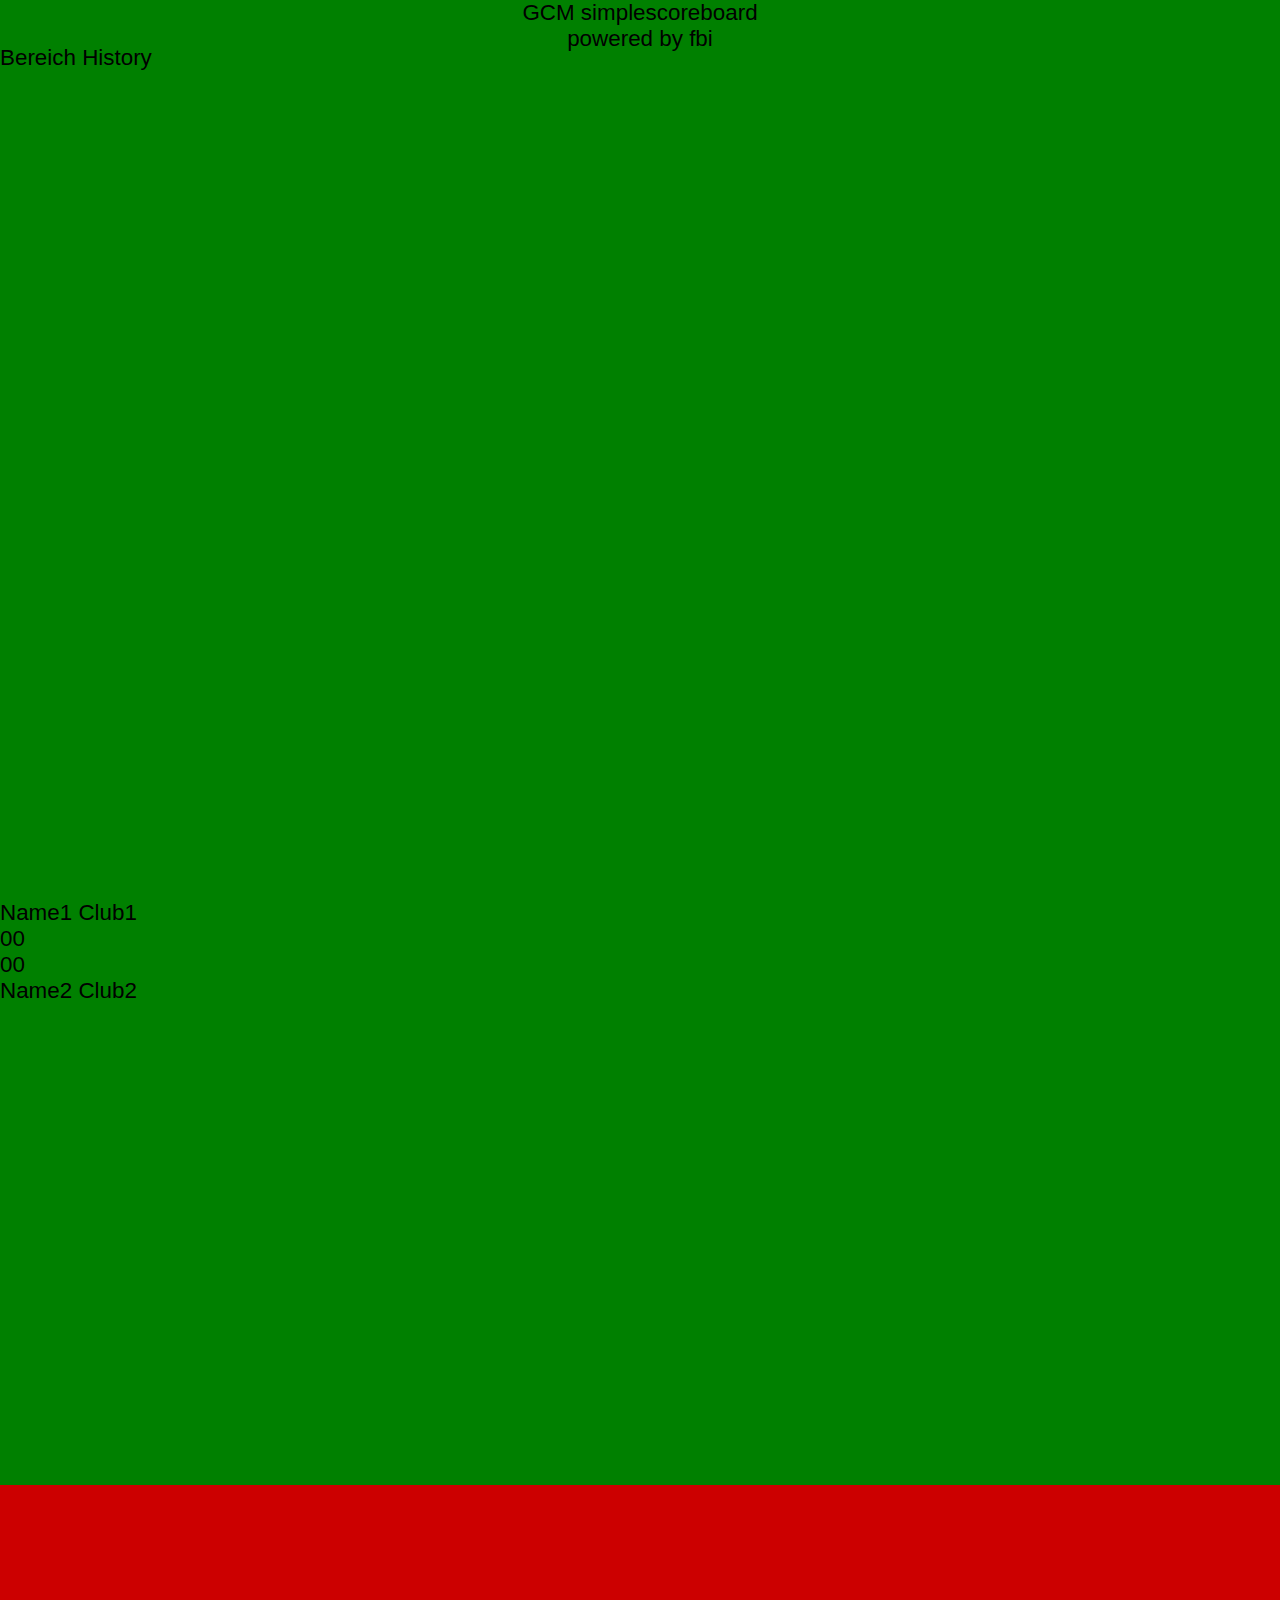
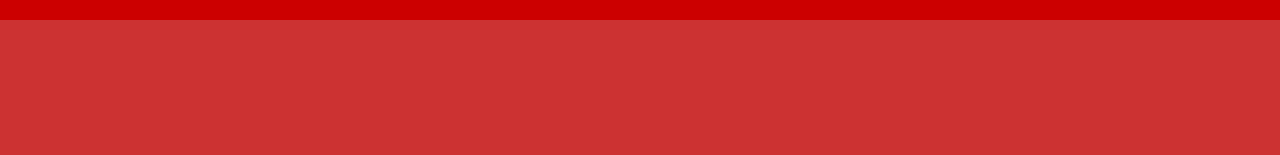
==== commit 67304711: "Never Run This Commit As Root" ====
--- a/scoreboard.html
+++ b/scoreboard.html
@@ -1,245 +1,29 @@
 <!DOCTYPE html>
-<html lang="de"><head>
-	<meta http-equiv="content-type" content="text/html; charset=UTF-8"> 
-	<meta charset="utf-8">
-	<title>Punktetafel</title>
-	<link rel="stylesheet" href="screen.css" media="screen">
-	<style>
-	</style>
-</head>
-<body>
-<div id="headder" class="header">
-    <span style="font-size:1.25em;">GCM simplescoreboard</span>
-    powered by fbi
-</div>
-
-<div id="history" class="history">
-    Bereich History
-</div>
-
-<div id="main" class="main">
-    <div id="left" class="fighterInformation left">
-        <div class="name top red">
-            <div class="namefield">
-                Name1 Club1
-            </div>
-        </div>
-        <div class="score bottom red">00</div>
-    </div>
-    <div id="middle" class="decoration">
-        <div class="innerdecoration">
-        </div>
-    </div>
-    <div id="right" class="fighterInformation right">
-        <div class="score top blue">00</div>
-        <div class="name bottom blue">Name2 Club2</div>
-    </div>
-</div>
-
-<div id="playbatten" class="time"></div>
-<div class="controls"></div>
-
-<!-- div class="table">
-	
-	<div class="row">
-		<div class="red pointfield">
-			<span class="points" id="red_points">0</span>
+<html>
+	<head>
+		<meta charset="utf-8">
+		<meta name="viewport" content="width=device-width, initial-scale=1">
+		<title>Punktetafel</title>
+		<link rel="stylesheet" href="screen.css" media="screen">
+	</head>
+	<body>
+		<div class="header">
+	    <div class="title">GCM simplescoreboard</div>
+	    <div class="subtitle">powered by fbi</div>
 		</div>
-
-		<div class="blue pointfield">
-			<span class="points" id="blue_points">0</span>
+		<div class="history">
+	  	Bereich History
 		</div>
-	</div>
-	
-	<div class="row">
-		<div class="red pointfield">
-			<span class="warntime" id="red_warn">-</span>
+		<div class="main">
+			<div class="name top red">Name1 Club1</div>
+			<div class="score bottom red">00</div>
+			<div class="middle">
+				<div class="inner-decoration"></div>
+			</div>
+			<div class="score top blue">00</div>
+			<div class="name bottom blue">Name2 Club2</div>
 		</div>
-
-		<div class="blue pointfield">
-			<span class="warntime" id="blue_warn">-</span>
-		</div>
-	</div>
-</div>
-<div class="table">
-	<div class="row">
-		<div class="timer">
-			<span id="timer">0:00</span><span id="pause_text" class="pause_text"></span>
-		</div>
-	</div>
-	
-	<div class="row">
-		<div id="history" class="hist">History: </div>
-   </div>
-</div>
-<div class="table">
-
-   <div class="row">
-   	<div class="cell gray">
-			<button id="plus1red" class="red button" onclick="increaseRed(1)">+1</button>
-			<button id="plus2red" class="red button" onclick="increaseRed(2)">+2</button>
-			<button id="plus4red" class="red button" onclick="increaseRed(4)">+4</button>
-			<button id="plus5red" class="red button" onclick="increaseRed(5)">+5</button>
-			<button id="warnred" class="red longbutton" onclick="warnRed()">Warning</button>
-   	</div>
-   	<div class="cell gray">
-			<button id="plus1blue" class="blue button" onclick="increaseBlue(1)">+1</button>
-			<button id="plus2blue" class="blue button" onclick="increaseBlue(2)">+2</button>
-			<button id="plus4blue" class="blue button" onclick="increaseBlue(4)">+4</button>
-			<button id="plus5blue" class="blue button" onclick="increaseBlue(5)">+5</button>
-			<button id="warnblue" class="blue longbutton" onclick="warnBlue()">Warning</button>
-   	</div>
-   </div>
-
-   <div class="row">
-   	<div class="cell gray">
-			<button id="minus1red" class="red button" onclick="increaseRed(-1)">-1</button>
-			<button id="minus2red" class="red button" onclick="increaseRed(-2)">-2</button>
-			<button id="minus4red" class="red button" onclick="increaseRed(-4)">-4</button>
-			<button id="minus5red" class="red button" onclick="increaseRed(-5)">-5</button>
-			<button id="stopwarnred" class="red longbutton" onclick="stopwarnRed()" style="visibility: hidden;">Stop Verwarnung</button>
-   	</div>
-   	<div class="cell gray">
-			<button id="minus1blue" class="blue button" onclick="increaseBlue(-1)">-1</button>
-			<button id="minus2blue" class="blue button" onclick="increaseBlue(-2)">-2</button>
-			<button id="minus4blue" class="blue button" onclick="increaseBlue(-4)">-4</button>
-			<button id="minus5blue" class="blue button" onclick="increaseBlue(-5)">-5</button>
-			<button id="stopwarnblue" class="blue longbutton" onclick="stopwarnBlue()" style="visibility: hidden;">Stop Verwarnung</button>
-   	</div>
-   </div>
-</div>
-<div class="table">
-   <div class="row">
-	   <div class="cell gray">
-		   <button id="start" onclick="startTimer()">Start</button>
-			<button id="pause" onclick="pauseTimer()" style="visibility: hidden;">Pause</button>
-			<button id="resume" onclick="resumeTimer()" style="visibility: hidden;">Continue</button>
-			<button id="reset" class="reset" onclick="resetTimer()" style="visibility: hidden;">Next round</button>
-			<button id="next" class="reset" onclick="nextFight()">New fight</button>
-   	</div>
-   </div>
-</div>
-<div style="visibility: hidden; display:none;" id="minute">false</div -->
-<script type="text/javascript">
-        document.getElementById('resume').style.visibility = 'hidden';
-        document.getElementById('pause').style.visibility = 'hidden';
-        document.getElementById('reset').style.visibility = 'hidden';
-        document.getElementById('stopwarnred').style.visibility = 'hidden';
-        document.getElementById('stopwarnblue').style.visibility = 'hidden';
-        
-        //Punktetafel  
-        function increaseRed(number){
-        		document.getElementById('red_points').innerHTML = parseInt(document.getElementById('red_points').innerHTML) + number;
-        		document.getElementById('history').innerHTML = document.getElementById('history').innerHTML + '<span class="red history">'+number+'</span>';
-        }
-        function increaseBlue(number){
-        		document.getElementById('blue_points').innerHTML = parseInt(document.getElementById('blue_points').innerHTML) + number;
-        		document.getElementById('history').innerHTML = document.getElementById('history').innerHTML + '<span class="blue history">'+number+'</span>';
-        }
-	function warnRed(number){
-        	document.getElementById('red_warn').innerHTML = 0;
-        	document.getElementById('history').innerHTML = document.getElementById('history').innerHTML + '<span class="red history">V</span>';
-        	document.getElementById('stopwarnred').style.visibility = 'visible';
-        	document.getElementById('warnred').style.visibility = 'hidden';
-        }
-	function warnBlue(number){
-        	document.getElementById('blue_warn').innerHTML = 0;
-        	document.getElementById('history').innerHTML = document.getElementById('history').innerHTML + '<span class="blue history">V</span>';
-        	document.getElementById('stopwarnblue').style.visibility = 'visible';
-        	document.getElementById('warnblue').style.visibility = 'hidden';
-        	
-        }
-	function stopwarnRed(number){
-        	document.getElementById('red_warn').innerHTML = '-';
-        	document.getElementById('history').innerHTML = document.getElementById('history').innerHTML + '<span class="red history">-V</span>';
-        	document.getElementById('stopwarnred').style.visibility = 'hidden';
-        	document.getElementById('warnred').style.visibility = 'visible';
-        }
-	function stopwarnBlue(number){
-        	document.getElementById('blue_warn').innerHTML = '-';
-        	document.getElementById('history').innerHTML = document.getElementById('history').innerHTML + '<span class="blue history">-V</span>';
- 	        document.getElementById('stopwarnblue').style.visibility = 'hidden';
-        	document.getElementById('warnblue').style.visibility = 'visible';
-        }
-        function nextFight()
-        {
-          location.reload();
-		  }
-        function pauseTimer(){
-        		document.getElementById('pause_text').innerHTML = 'Pause';
-        		document.getElementById('pause').style.visibility = 'hidden';
-        		document.getElementById('resume').style.visibility = 'visible';
-        }
-        function resumeTimer()
-        {
-        		document.getElementById('pause_text').innerHTML = '';
-        		document.getElementById('pause').style.visibility = 'visible';
-        		document.getElementById('resume').style.visibility = 'hidden';
-        }
-        function resetTimer()
-        {
-        		document.getElementById('timer').innerHTML = '0:00';
-        		document.getElementById('pause_text').innerHTML = 'Pause';
-        		document.getElementById('pause').style.visibility = 'hidden';
-        		document.getElementById('resume').style.visibility = 'visible';
-        		document.getElementById('history').innerHTML = document.getElementById('history').innerHTML + '<span class="history black">n.R.</span>';
-        }
-        function startTimer() {
-          document.getElementById('start').style.visibility = 'hidden';
-          document.getElementById('reset').style.visibility = 'visible';
-          
-          var presentTime = document.getElementById('timer').innerHTML;
-          var timeArray = presentTime.split(/[:]+/);
-          var m = timeArray[0];
-          if (document.getElementById('pause_text').innerHTML != 'Pause'){
-          		var s = checkSecond((parseInt(timeArray[1]) + 1));
-          		document.getElementById('pause').style.visibility = 'visible';
-          		var timeout_blue = document.getElementById('blue_warn').innerHTML;		
-					if(timeout_blue != '-')
-					{
-						document.getElementById('blue_warn').innerHTML = parseInt(timeout_blue) + 1;
-					}
-					var timeout_red = document.getElementById('red_warn').innerHTML;
-					if(timeout_red != '-')
-					{
-						document.getElementById('red_warn').innerHTML = parseInt(timeout_red) + 1;
-	  				}
-          }
-          else
-          {
-          		var s = checkSecond((parseInt(timeArray[1]) + 0));
-          }
-          
-          var run = 1;
-          if (m==0 && s == 00){
-                //location.reload();
-                //run=0;
-                //alert('Time over!');
-                //document.getElementById('timer').innerHTML ='Timer over!';
-                //startReverseTimer();
-            }
-            else{
-                run=1;
-            }
-          if(document.getElementById('minute').innerHTML=='true'){
-          	m=parseInt(m)+1;
-          	document.getElementById('minute').innerHTML='false';
-          }
-          if(s==59){
-          	document.getElementById('minute').innerHTML='true';
-          }
-          document.getElementById('timer').innerHTML = m + ":" + s;
-          setTimeout(startTimer, 1000);
-        }
-        function checkSecond(sec) {
-          if (sec < 10 && sec >= 0) {sec = "0" + sec}; // add zero in front of numbers < 10
-          if (sec > 59) {sec = "00"};
-  //        if (sec > 59) {sec = "0"};
-          return sec;
-        }
-    </script>
-
-
-
-
-</body></html>
+		<div class="time"></div>
+		<div class="controls"></div>
+	</body>
+</html>
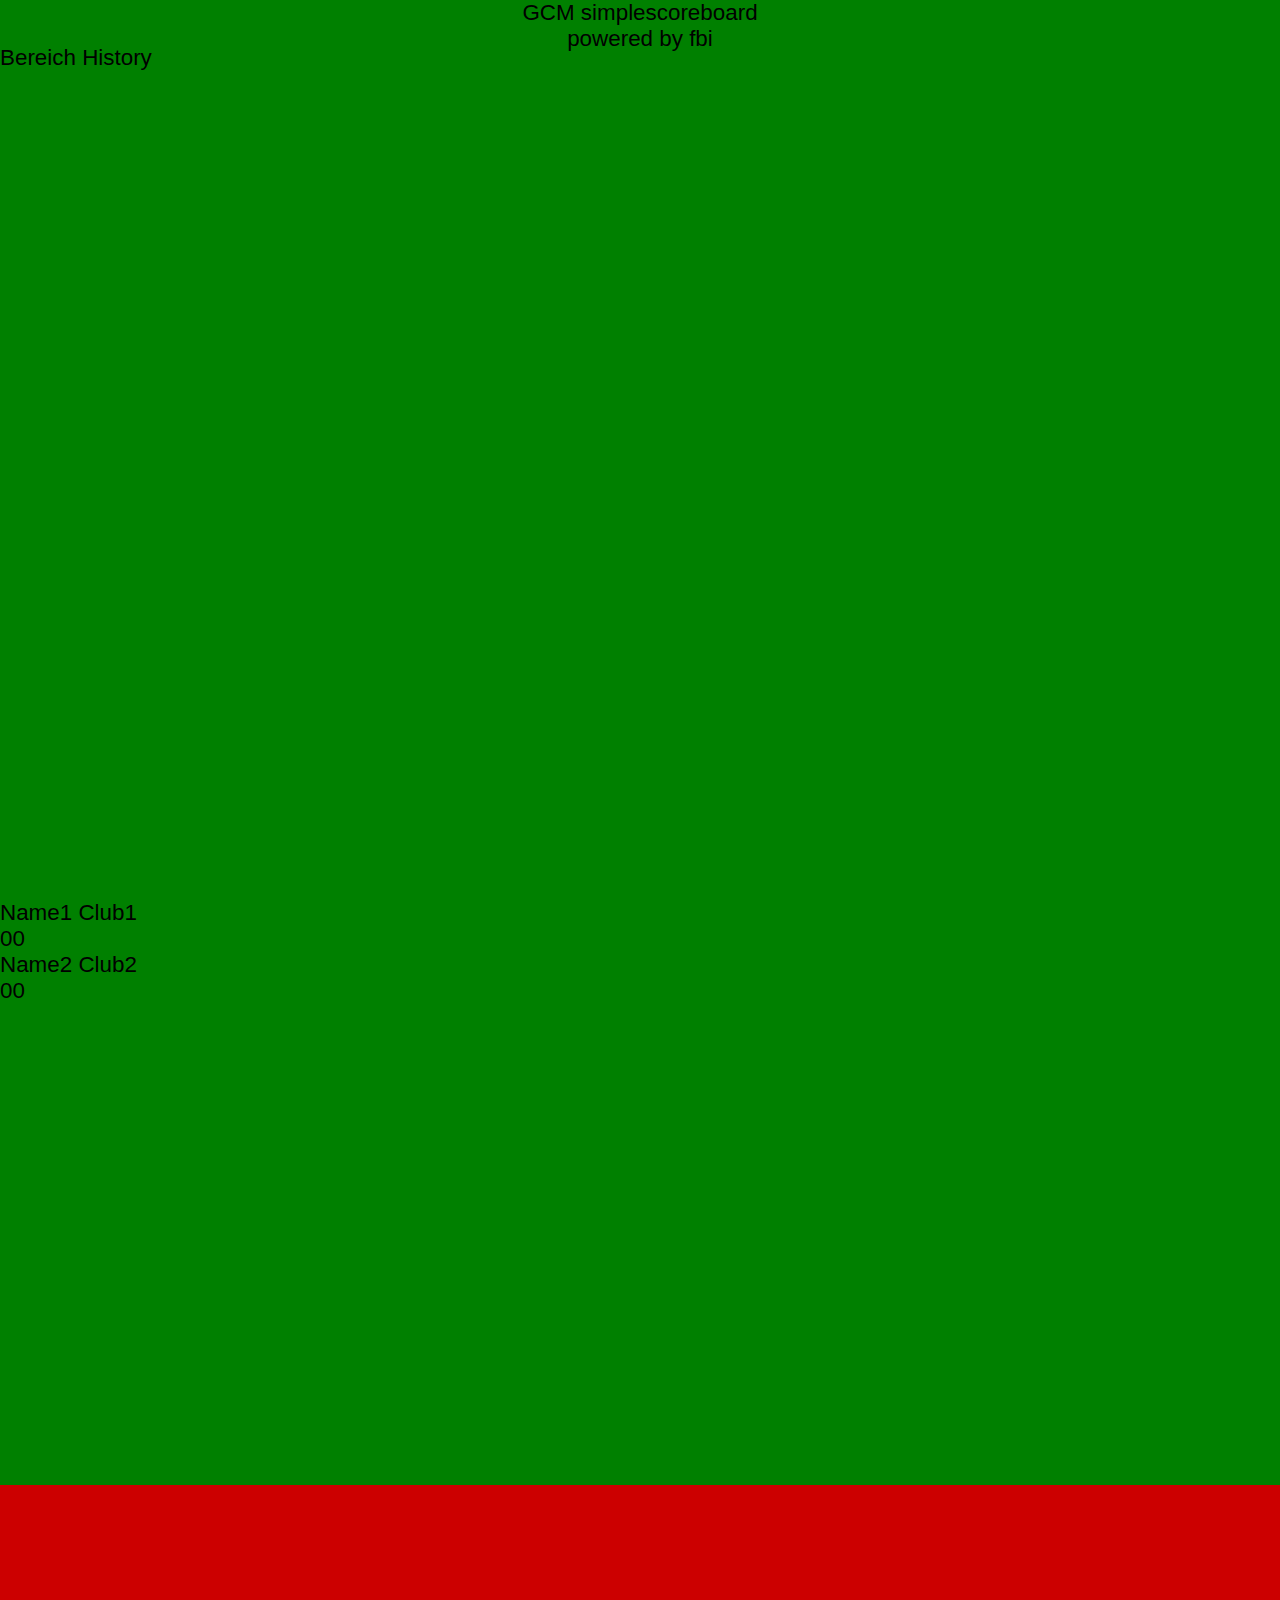
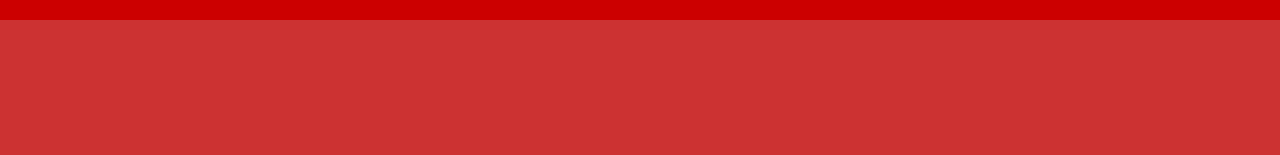
==== commit 002c5281: "I dont know what I am doing" ====
--- a/scoreboard.html
+++ b/scoreboard.html
@@ -17,11 +17,11 @@
 		<div class="main">
 			<div class="name top red">Name1 Club1</div>
 			<div class="score bottom red">00</div>
+			<div class="name bottom blue">Name2 Club2</div>
+			<div class="score top blue">00</div>
 			<div class="middle">
 				<div class="inner-decoration"></div>
 			</div>
-			<div class="score top blue">00</div>
-			<div class="name bottom blue">Name2 Club2</div>
 		</div>
 		<div class="time"></div>
 		<div class="controls"></div>
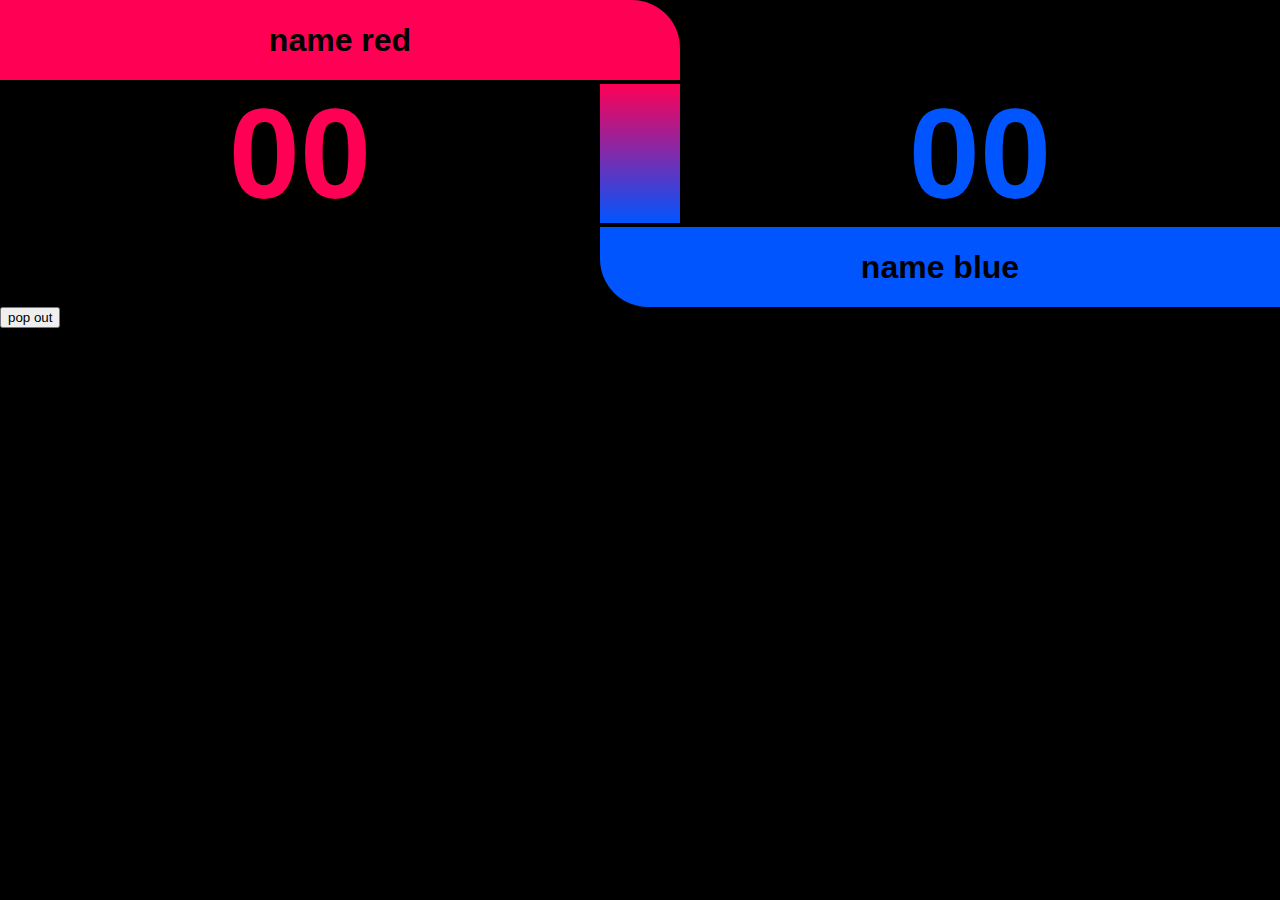
==== commit b227a836: "rebuild html & css" ====
--- a/scoreboard.html
+++ b/scoreboard.html
@@ -1,29 +1,36 @@
-<!DOCTYPE html>
+<!doctype html>
 <html>
 	<head>
 		<meta charset="utf-8">
-		<meta name="viewport" content="width=device-width, initial-scale=1">
-		<title>Punktetafel</title>
-		<link rel="stylesheet" href="screen.css" media="screen">
+		<meta name="viewport" content="initial-scale=1">
+		<title>simplescoreboard</title>
+		<link rel="stylesheet" href="scoreboard.css">
 	</head>
 	<body>
-		<div class="header">
-	    <div class="title">GCM simplescoreboard</div>
-	    <div class="subtitle">powered by fbi</div>
+
+		<div class="scoreboard">
+			<div class="name-label red">name red</div>
+			<div class="score-label red">00</div>
+			<div class="middle"></div>
+			<div class="score-label blue">00</div>
+			<div class="name-label blue">name blue</div>
 		</div>
-		<div class="history">
-	  	Bereich History
+
+		<div class="controls">
+			<button onclick="c()">pop out</button>
 		</div>
-		<div class="main">
-			<div class="name top red">Name1 Club1</div>
-			<div class="score bottom red">00</div>
-			<div class="name bottom blue">Name2 Club2</div>
-			<div class="score top blue">00</div>
-			<div class="middle">
-				<div class="inner-decoration"></div>
-			</div>
-		</div>
-		<div class="time"></div>
-		<div class="controls"></div>
+
+		<script>
+		function c() {
+			let w = window.open('', 'popup', 'popup');
+
+			w.document.write(`<!doctype html><html><head><meta charset="utf-8"><title>simplescoreboard</title><link rel="stylesheet" href="scoreboard.css"></head><body></body></html>`);
+			w.document.body.classList.add('scoreboard');
+
+			const template = document.querySelector('.scoreboard');
+			w.document.body.innerHTML = template.innerHTML;
+		}
+		</script>
+
 	</body>
 </html>
--- a/scoreboard.css
+++ b/scoreboard.css
@@ -0,0 +1,54 @@
+body {
+  margin: 0;
+  background: #000;
+}
+body.scoreboard {
+  height: 100vh;
+}
+
+.scoreboard {
+  background-color: #000;
+  font-family: "Montserrat", "Ubuntu", sans-serif;
+  font-weight: 800;
+  display: grid;
+  grid-template: 5rem 1fr 5rem/1fr 5rem 1fr;
+}
+.scoreboard .name-label {
+  display: flex;
+  flex-direction: column;
+  align-items: center;
+  justify-content: center;
+  color: #000;
+  font-size: 2rem;
+}
+.scoreboard .name-label.red {
+  background-color: #f05;
+  border-top-right-radius: 3rem;
+  grid-column: 1/3;
+}
+.scoreboard .name-label.blue {
+  background-color: #05f;
+  border-bottom-left-radius: 3rem;
+  grid-column: 2/4;
+}
+.scoreboard .score-label {
+  display: flex;
+  flex-direction: column;
+  align-items: center;
+  justify-content: center;
+  font-size: 8rem;
+  grid-row: 2;
+}
+.scoreboard .score-label.red {
+  color: #f05;
+}
+.scoreboard .score-label.blue {
+  color: #05f;
+}
+.scoreboard .middle {
+  background: linear-gradient(#f05, #05f);
+  margin: 0.25rem 0;
+  grid-row: 2;
+}
+
+/*# sourceMappingURL=scoreboard.css.map */
--- a/scoreboard.css
+++ b/scoreboard.css
@@ -0,0 +1,54 @@
+body {
+  margin: 0;
+  background: #000;
+}
+body.scoreboard {
+  height: 100vh;
+}
+
+.scoreboard {
+  background-color: #000;
+  font-family: "Montserrat", "Ubuntu", sans-serif;
+  font-weight: 800;
+  display: grid;
+  grid-template: 5rem 1fr 5rem/1fr 5rem 1fr;
+}
+.scoreboard .name-label {
+  display: flex;
+  flex-direction: column;
+  align-items: center;
+  justify-content: center;
+  color: #000;
+  font-size: 2rem;
+}
+.scoreboard .name-label.red {
+  background-color: #f05;
+  border-top-right-radius: 3rem;
+  grid-column: 1/3;
+}
+.scoreboard .name-label.blue {
+  background-color: #05f;
+  border-bottom-left-radius: 3rem;
+  grid-column: 2/4;
+}
+.scoreboard .score-label {
+  display: flex;
+  flex-direction: column;
+  align-items: center;
+  justify-content: center;
+  font-size: 8rem;
+  grid-row: 2;
+}
+.scoreboard .score-label.red {
+  color: #f05;
+}
+.scoreboard .score-label.blue {
+  color: #05f;
+}
+.scoreboard .middle {
+  background: linear-gradient(#f05, #05f);
+  margin: 0.25rem 0;
+  grid-row: 2;
+}
+
+/*# sourceMappingURL=scoreboard.css.map */
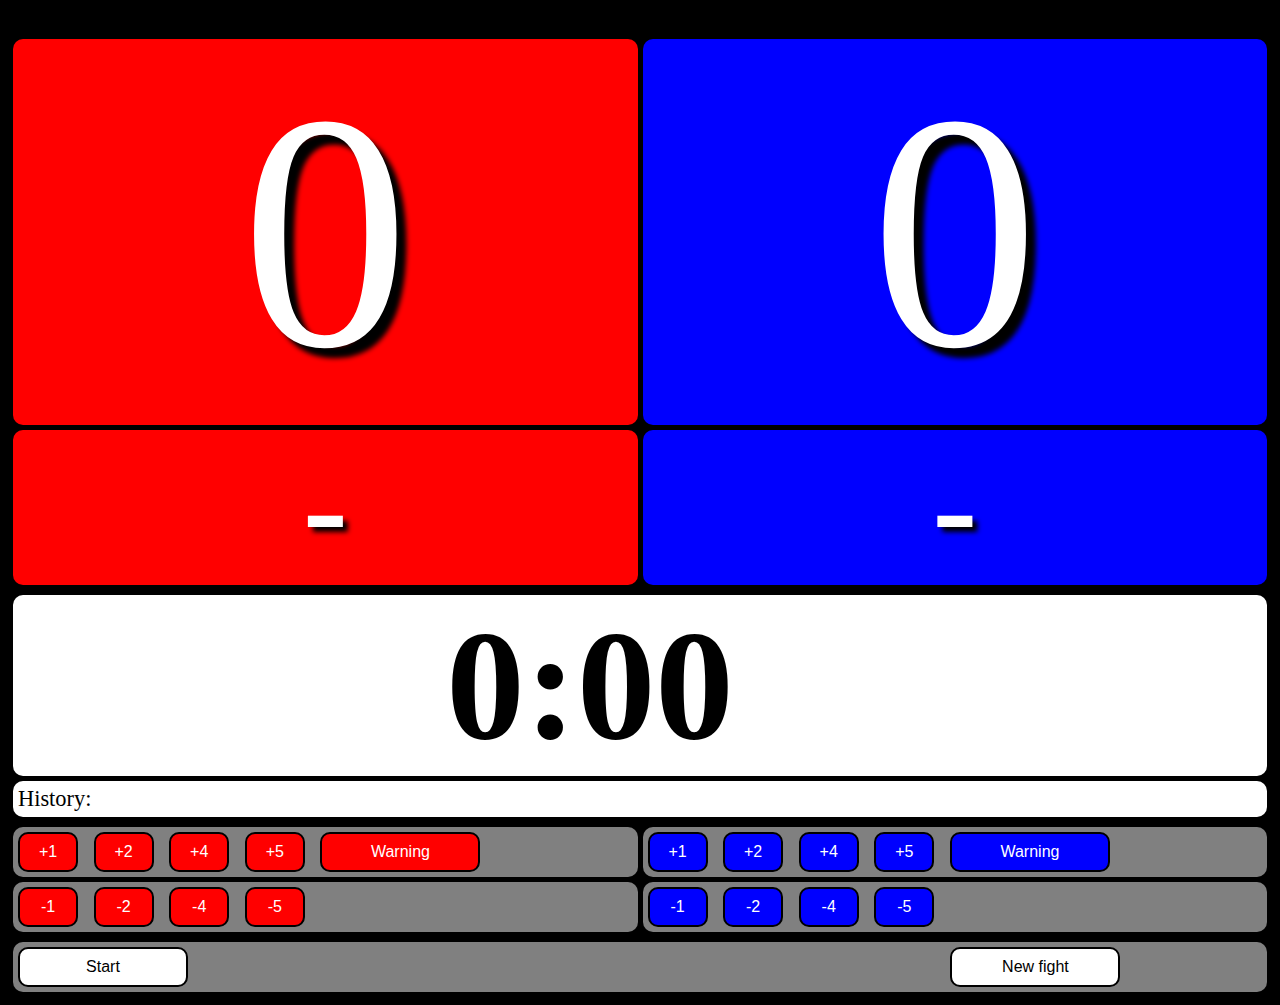
==== commit a65e2f00: "Merge pull request #12 from gruener-campus-malchow/teamCA" ====
--- a/scoreboard.html
+++ b/scoreboard.html
@@ -1,36 +1,228 @@
-<!doctype html>
-<html>
-	<head>
-		<meta charset="utf-8">
-		<meta name="viewport" content="initial-scale=1">
-		<title>simplescoreboard</title>
-		<link rel="stylesheet" href="scoreboard.css">
-	</head>
-	<body>
-
-		<div class="scoreboard">
-			<div class="name-label red">name red</div>
-			<div class="score-label red">00</div>
-			<div class="middle"></div>
-			<div class="score-label blue">00</div>
-			<div class="name-label blue">name blue</div>
-		</div>
-
-		<div class="controls">
-			<button onclick="c()">pop out</button>
-		</div>
-
-		<script>
-		function c() {
-			let w = window.open('', 'popup', 'popup');
-
-			w.document.write(`<!doctype html><html><head><meta charset="utf-8"><title>simplescoreboard</title><link rel="stylesheet" href="scoreboard.css"></head><body></body></html>`);
-			w.document.body.classList.add('scoreboard');
-
-			const template = document.querySelector('.scoreboard');
-			w.document.body.innerHTML = template.innerHTML;
-		}
-		</script>
-
-	</body>
-</html>
+!DOCTYPE html>
+<html lang="de"><head>
+	<meta http-equiv="content-type" content="text/html; charset=UTF-8"> 
+	<meta charset="utf-8">
+	<title>Scoreboard</title>
+	<link rel="stylesheet" href="screen.css" media="screen">
+	<style>
+	</style>
+</head>
+<body>
+
+<div class="table">
+	
+	<div class="row">
+		<div class="red pointfield">
+			<span class="points" id="red_points">0</span>
+		</div>
+
+		<div class="blue pointfield">
+			<span class="points" id="blue_points">0</span>
+		</div>
+	</div>
+	
+	<div class="row">
+		<div class="red pointfield">
+			<span class="warntime" id="red_warn">-</span>
+		</div>
+
+		<div class="blue pointfield">
+			<span class="warntime" id="blue_warn">-</span>
+		</div>
+	</div>
+</div>
+<div class="table">
+	<div class="row">
+		<div class="timer">
+			<span id="timer">0:00</span><span id="intermission_text" class="intermission_text"></span>
+		</div>
+	</div>
+	
+	<div class="row">
+		<div id="history" class="hist">History: </div>
+   </div>
+</div>
+<div class="table">
+
+   <div class="row">
+   	<div class="cell gray">
+			<button id="plus1red" class="red button" onclick="increaseRed(1)">+1</button>
+			<button id="plus2red" class="red button" onclick="increaseRed(2)">+2</button>
+			<button id="plus4red" class="red button" onclick="increaseRed(4)">+4</button>
+			<button id="plus5red" class="red button" onclick="increaseRed(5)">+5</button>
+			<button id="warnred" class="red longbutton" onclick="warnRed()">Warning</button>
+   	</div>
+   	<div class="cell gray">
+			<button id="plus1blue" class="blue button" onclick="increaseBlue(1)">+1</button>
+			<button id="plus2blue" class="blue button" onclick="increaseBlue(2)">+2</button>
+			<button id="plus4blue" class="blue button" onclick="increaseBlue(4)">+4</button>
+			<button id="plus5blue" class="blue button" onclick="increaseBlue(5)">+5</button>
+			<button id="warnblue" class="blue longbutton" onclick="warnBlue()">Warning</button>
+   	</div>
+   </div>
+
+   <div class="row">
+   	<div class="cell gray">
+			<button id="minus1red" class="red button" onclick="increaseRed(-1)">-1</button>
+			<button id="minus2red" class="red button" onclick="increaseRed(-2)">-2</button>
+			<button id="minus4red" class="red button" onclick="increaseRed(-4)">-4</button>
+			<button id="minus5red" class="red button" onclick="increaseRed(-5)">-5</button>
+   	</div>
+   	<div class="cell gray">
+			<button id="minus1blue" class="blue button" onclick="increaseBlue(-1)">-1</button>
+			<button id="minus2blue" class="blue button" onclick="increaseBlue(-2)">-2</button>
+			<button id="minus4blue" class="blue button" onclick="increaseBlue(-4)">-4</button>
+			<button id="minus5blue" class="blue button" onclick="increaseBlue(-5)">-5</button>
+   	</div>
+   </div>
+</div>
+<div class="table">
+   <div class="row">
+	   <div class="cell gray">
+		   <button id="start" onclick="startTimer()">Start</button>
+			<button id="intermission" onclick="intermissionTimer()" style="visibility: hidden;">Intermission</button>
+			<button id="resume" onclick="resumeTimer()" style="visibility: hidden;">Continue</button>
+			<button id="reset" class="reset" onclick="resetTimer()" style="visibility: hidden;">Next round</button>
+			<button id="next" class="reset" onclick="nextFight()">New fight</button>
+   	</div>
+   </div>
+</div>
+<div style="visibility: hidden; display:none;" id="minute">false</div>
+<script type="text/javascript">
+        document.getElementById('resume').style.visibility = 'hidden';
+        document.getElementById('intermission').style.visibility = 'hidden';
+        document.getElementById('reset').style.visibility = 'hidden';
+        document.getElementById('stopwarnred').style.visibility = 'hidden';
+        document.getElementById('stopwarnblue').style.visibility = 'hidden';
+        
+        //Scoreboard  
+        function increaseRed(number){
+        		document.getElementById('red_points').innerHTML = parseInt(document.getElementById('red_points').innerHTML) + number;
+        		document.getElementById('history').innerHTML = document.getElementById('history').innerHTML + '<span class="red history">'+number+'</span>';
+                if(timeout_blue != '-')
+                {
+                document.getElementById('history').innerHTML = document.getElementById('history').innerHTML + '<span class="blue history">-W</span>';
+                }
+                document.getElementById('blue_warn').innerHTML = '-';
+                document.getElementById('warnblue').style.visibility = 'visible';
+        }
+        function increaseBlue(number){
+        		document.getElementById('blue_points').innerHTML = parseInt(document.getElementById('blue_points').innerHTML) + number;
+        		document.getElementById('history').innerHTML = document.getElementById('history').innerHTML + '<span class="blue history">'+number+'</span>';
+                if(timeout_red != '-')
+                {
+                document.getElementById('history').innerHTML = document.getElementById('history').innerHTML + '<span class="red history">-W</span>';
+                }
+                document.getElementById('red_warn').innerHTML = '-';
+                document.getElementById('warnred').style.visibility = 'visible';
+        }
+	function warnRed(){
+        	document.getElementById('red_warn').innerHTML = 30;
+        	document.getElementById('history').innerHTML = document.getElementById('history').innerHTML + '<span class="red history">W</span>';
+        	document.getElementById('warnred').style.visibility = 'hidden';
+        }
+	function warnBlue(){
+        	document.getElementById('blue_warn').innerHTML = 30;
+        	document.getElementById('history').innerHTML = document.getElementById('history').innerHTML + '<span class="blue history">W</span>';
+        	document.getElementById('warnblue').style.visibility = 'hidden';
+        }
+        function nextFight()
+        {
+          location.reload();
+		  }
+        function intermissionTimer(){
+        		document.getElementById('intermission_text').innerHTML = 'Intermission';
+        		document.getElementById('intermission').style.visibility = 'hidden';
+        		document.getElementById('resume').style.visibility = 'visible';
+        }
+        function resumeTimer()
+        {
+        		document.getElementById('intermission_text').innerHTML = '';
+        		document.getElementById('intermission').style.visibility = 'visible';
+        		document.getElementById('resume').style.visibility = 'hidden';
+        }
+        function resetTimer()
+        {
+        		document.getElementById('timer').innerHTML = '0:00';
+        		document.getElementById('intermission_text').innerHTML = 'Intermission';
+        		document.getElementById('intermission').style.visibility = 'hidden';
+        		document.getElementById('resume').style.visibility = 'visible';
+        		document.getElementById('history').innerHTML = document.getElementById('history').innerHTML + '<span class="history black">n.R.</span>';
+        }
+        function startTimer() {
+          document.getElementById('start').style.visibility = 'hidden';
+          document.getElementById('reset').style.visibility = 'visible';
+          
+          var presentTime = document.getElementById('timer').innerHTML;
+          var timeArray = presentTime.split(/[:]+/);
+          var m = timeArray[0];
+          if (document.getElementById('intermission_text').innerHTML != 'Intermission'){
+          		var s = checkSecond((parseInt(timeArray[1]) + 1));
+          		document.getElementById('intermission').style.visibility = 'visible';
+          		var timeout_blue = document.getElementById('blue_warn').innerHTML;
+					if(timeout_blue != 0 && timeout_blue != '-')
+					{
+						document.getElementById('blue_warn').innerHTML = parseInt(timeout_blue) - 1;                          
+					}
+                    else
+                    {
+                        document.getElementById('blue_warn').innerHTML = '-';
+                        if(timeout_blue == 0)
+                        {
+                            document.getElementById('history').innerHTML = document.getElementById('history').innerHTML + '<span class="blue history">-W</span>';
+                        }
+                        document.getElementById('warnblue').style.visibility = 'visible';
+                    }
+					var timeout_red = document.getElementById('red_warn').innerHTML;				
+                    if(timeout_red != 0 && timeout_red != '-')
+					{
+						document.getElementById('red_warn').innerHTML = parseInt(timeout_red) - 1;
+	  				}
+                    else
+                    {
+                        document.getElementById('red_warn').innerHTML = '-';
+                        if(timeout_red == 0)
+                        {
+                        document.getElementById('history').innerHTML = document.getElementById('history').innerHTML + '<span class="red history">-W</span>';
+                        }
+                        document.getElementById('warnred').style.visibility = 'visible';
+                    }
+          }
+          else
+          {
+          		var s = checkSecond((parseInt(timeArray[1]) + 0));
+          }
+          
+          var run = 1;
+          if (m==0 && s == 00){
+                //location.reload();
+                //run=0;
+                //alert('Time over!');
+                //document.getElementById('timer').innerHTML ='Timer over!';
+                //startReverseTimer();
+            }
+            else{
+                run=1;
+            }
+          if(document.getElementById('minute').innerHTML=='true'){
+          	m=parseInt(m)+1;
+          	document.getElementById('minute').innerHTML='false';
+          }
+          if(s==59){
+          	document.getElementById('minute').innerHTML='true';
+          }
+          document.getElementById('timer').innerHTML = m + ":" + s;
+          setTimeout(startTimer, 1000);
+        }
+        function checkSecond(sec) {
+          if (sec < 10 && sec >= 0) {sec = "0" + sec}; // add zero in front of numbers < 10
+          if (sec > 59) {sec = "00"};
+  //        if (sec > 59) {sec = "0"};
+          return sec;
+        }
+    </script>
+
+
+
+
+</body></html>
--- a/screen.css
+++ b/screen.css
@@ -0,0 +1,127 @@
+body
+{
+	font-size: 1.4em;
+	/*font-family: Roboto, sans-serif;*/
+	overflow: hidden;
+	background-color:black;
+}
+div.table{
+	display: table;
+	width: 100%;
+	background-color: black;
+	/*border: 2px solid red;*/
+	border-radius: 10px;
+	margin:0 auto;
+	border-spacing: 5px;
+
+}
+div.row {
+	display: table-row;
+	border-bottom: 30px solid yellow;
+}
+div.cell {
+	display: table-cell;
+}
+span.history {
+	margin-left:2px;
+	padding: 2px;
+	color: white;
+}
+.points {
+	text-align: center;
+	font-size: 15em;
+	text-shadow: 10px 10px 5px black;
+	color: white;
+}
+.warntime {
+	text-align: center;
+	font-size: 6em;
+	text-shadow: 5px 5px 5px black;
+	color: white;
+	font-weight: bolder;
+}
+.pointfield {
+	/*border: 5px solid white;*/
+	border-radius: 10px;
+/*	float: left;*/
+	display: table-cell;
+/*	margin: 5px auto;*/
+	width:50%;
+	text-align: center;
+}
+.red{
+	background-color: red;
+}
+.blue {
+	background-color: blue;
+}
+
+.black {
+	background-color: black;
+}
+
+.yellow {
+	border-radius: 10px;
+	background-color: yellow;
+}
+
+.gray {
+	border-radius: 10px;
+	background-color: Gray;
+}
+
+
+button {
+    /*background-color: #4CAF50; Green */
+    border: none;
+    color: black;
+    background-color:white;
+    /*padding: 15px 32px;*/
+    margin: 5px;
+    text-align: center;
+    text-decoration: none;
+    display: inline-block;
+    font-size: 16px;
+    border: 2px solid black;
+	 border-radius: 10px;
+	 width:170px;
+	 height:40px;
+}
+.button {
+
+    color: white;
+	 width:60px;
+}
+.longbutton {
+    color: white;
+	 width:160px;
+}
+
+.timer{
+
+	border-radius: 10px;
+	font-size: 7em; 
+	display: table-cell;
+	text-align: center;
+	background-color: white;
+	width: 100%;
+	/*text-shadow: 5px 5px 5px black;*/
+	font-weight: bolder;
+}
+
+.hist{
+	border-radius: 10px;
+	display: table-cell;
+	background-color: white;
+	padding: 5px;
+	width: 100%;
+}
+
+.intermission_text{
+	font-size: 65%; 
+	margin-left: 100px;
+}
+
+.reset{
+	margin-left: 100px;
+}
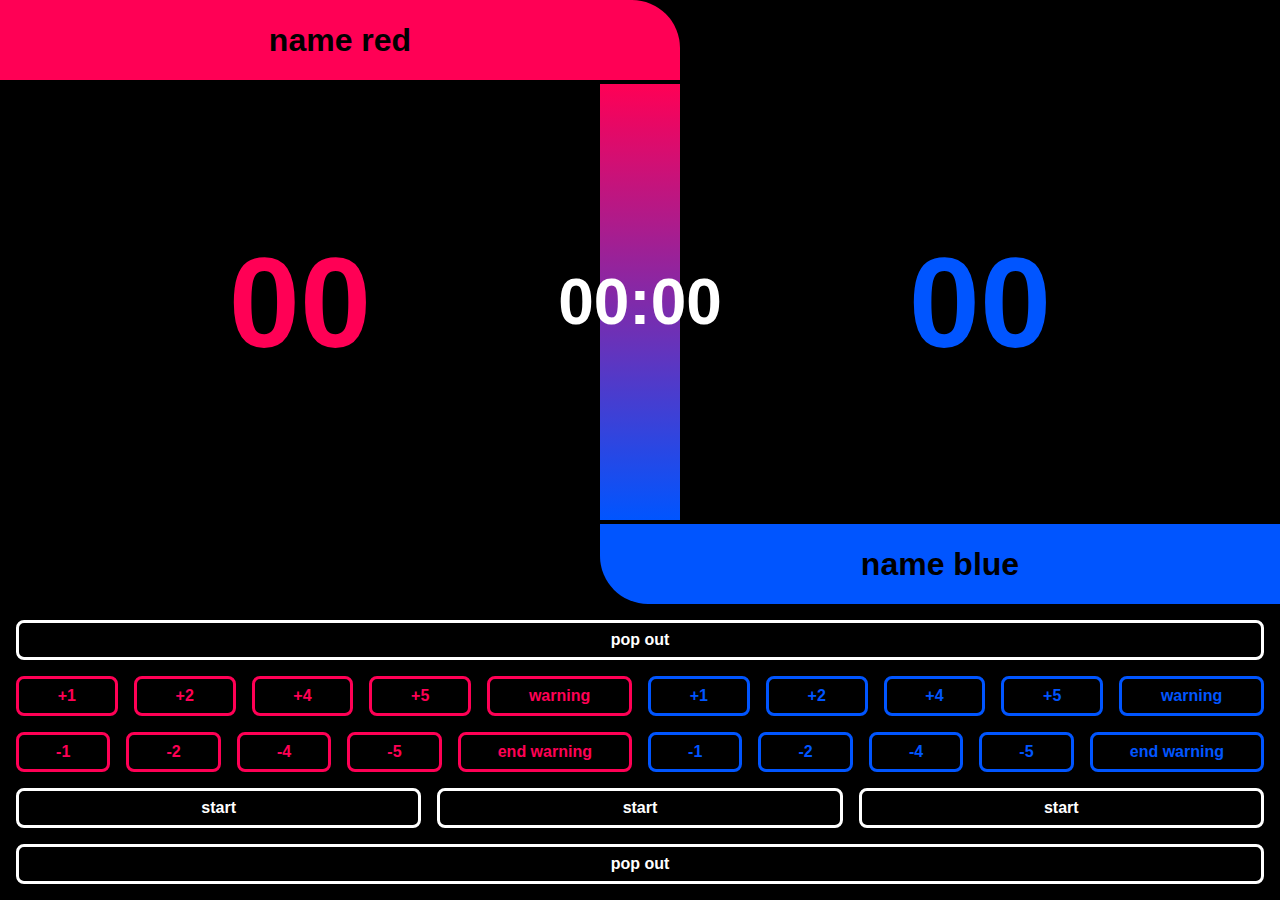
==== commit fffbb766: "started working on the js; very messy, cleanup is needed" ====
--- a/scoreboard.html
+++ b/scoreboard.html
@@ -1,228 +1,54 @@
-!DOCTYPE html>
-<html lang="de"><head>
-	<meta http-equiv="content-type" content="text/html; charset=UTF-8"> 
-	<meta charset="utf-8">
-	<title>Scoreboard</title>
-	<link rel="stylesheet" href="screen.css" media="screen">
-	<style>
-	</style>
-</head>
-<body>
+<!doctype html>
+<html>
+	<head>
+		<meta charset="utf-8">
+		<meta name="viewport" content="initial-scale=1">
+		<title>simplescoreboard</title>
+		<link rel="stylesheet" href="scoreboard.css">
+		<script src="scoreboard.js"></script>
+	</head>
+	<body>
 
-<div class="table">
-	
-	<div class="row">
-		<div class="red pointfield">
-			<span class="points" id="red_points">0</span>
+		<div class="scoreboard">
+			<input type="text" class="name-label red" value="name red">
+			<div class="score-label red">00</div>
+			<div class="middle">00:00</div>
+			<div class="score-label blue">00</div>
+			<input type="text" class="name-label blue" value="name blue">
 		</div>
 
-		<div class="blue pointfield">
-			<span class="points" id="blue_points">0</span>
-		</div>
-	</div>
-	
-	<div class="row">
-		<div class="red pointfield">
-			<span class="warntime" id="red_warn">-</span>
+		<div class="controls">
+			<button onclick="popup()">pop out</button>
+			<div class="row">
+				<button class="red" onclick="click('score red', 1)">+1</button>
+				<button class="red" onclick="click('score red', 2)">+2</button>
+				<button class="red" onclick="click('score red', 4)">+4</button>
+				<button class="red" onclick="click('score red', 5)">+5</button>
+				<button class="red" onclick="click('warning red')">warning</button>
+				<button class="blue" onclick="click('score blue', 1)">+1</button>
+				<button class="blue" onclick="click('score blue', 2)">+2</button>
+				<button class="blue" onclick="click('score blue', 4)">+4</button>
+				<button class="blue" onclick="click('score blue', 5)">+5</button>
+				<button class="blue" onclick="click('warning blue')">warning</button>
+			</div>
+			<div class="row">
+				<button class="red" onclick="click('score red', -1)">-1</button>
+				<button class="red" onclick="click('score red', -2)">-2</button>
+				<button class="red" onclick="click('score red', -4)">-4</button>
+				<button class="red" onclick="click('score red', -5)">-5</button>
+				<button class="red" onclick="click('end warning red')">end warning</button>
+				<button class="blue" onclick="click('score blue', -1)">-1</button>
+				<button class="blue" onclick="click('score blue', -2)">-2</button>
+				<button class="blue" onclick="click('score blue', -4)">-4</button>
+				<button class="blue" onclick="click('score blue', -5)">-5</button>
+				<button class="blue" onclick="click('end warning blue')">end warning</button>
+			</div>
+			<div class="row">
+				<button onclick="click('toggleState')">start</button>
+				<button onclick="click('toggleState')">start</button>
+				<button onclick="click('toggleState')">start</button>
+			</div>
 		</div>
 
-		<div class="blue pointfield">
-			<span class="warntime" id="blue_warn">-</span>
-		</div>
-	</div>
-</div>
-<div class="table">
-	<div class="row">
-		<div class="timer">
-			<span id="timer">0:00</span><span id="intermission_text" class="intermission_text"></span>
-		</div>
-	</div>
-	
-	<div class="row">
-		<div id="history" class="hist">History: </div>
-   </div>
-</div>
-<div class="table">
-
-   <div class="row">
-   	<div class="cell gray">
-			<button id="plus1red" class="red button" onclick="increaseRed(1)">+1</button>
-			<button id="plus2red" class="red button" onclick="increaseRed(2)">+2</button>
-			<button id="plus4red" class="red button" onclick="increaseRed(4)">+4</button>
-			<button id="plus5red" class="red button" onclick="increaseRed(5)">+5</button>
-			<button id="warnred" class="red longbutton" onclick="warnRed()">Warning</button>
-   	</div>
-   	<div class="cell gray">
-			<button id="plus1blue" class="blue button" onclick="increaseBlue(1)">+1</button>
-			<button id="plus2blue" class="blue button" onclick="increaseBlue(2)">+2</button>
-			<button id="plus4blue" class="blue button" onclick="increaseBlue(4)">+4</button>
-			<button id="plus5blue" class="blue button" onclick="increaseBlue(5)">+5</button>
-			<button id="warnblue" class="blue longbutton" onclick="warnBlue()">Warning</button>
-   	</div>
-   </div>
-
-   <div class="row">
-   	<div class="cell gray">
-			<button id="minus1red" class="red button" onclick="increaseRed(-1)">-1</button>
-			<button id="minus2red" class="red button" onclick="increaseRed(-2)">-2</button>
-			<button id="minus4red" class="red button" onclick="increaseRed(-4)">-4</button>
-			<button id="minus5red" class="red button" onclick="increaseRed(-5)">-5</button>
-   	</div>
-   	<div class="cell gray">
-			<button id="minus1blue" class="blue button" onclick="increaseBlue(-1)">-1</button>
-			<button id="minus2blue" class="blue button" onclick="increaseBlue(-2)">-2</button>
-			<button id="minus4blue" class="blue button" onclick="increaseBlue(-4)">-4</button>
-			<button id="minus5blue" class="blue button" onclick="increaseBlue(-5)">-5</button>
-   	</div>
-   </div>
-</div>
-<div class="table">
-   <div class="row">
-	   <div class="cell gray">
-		   <button id="start" onclick="startTimer()">Start</button>
-			<button id="intermission" onclick="intermissionTimer()" style="visibility: hidden;">Intermission</button>
-			<button id="resume" onclick="resumeTimer()" style="visibility: hidden;">Continue</button>
-			<button id="reset" class="reset" onclick="resetTimer()" style="visibility: hidden;">Next round</button>
-			<button id="next" class="reset" onclick="nextFight()">New fight</button>
-   	</div>
-   </div>
-</div>
-<div style="visibility: hidden; display:none;" id="minute">false</div>
-<script type="text/javascript">
-        document.getElementById('resume').style.visibility = 'hidden';
-        document.getElementById('intermission').style.visibility = 'hidden';
-        document.getElementById('reset').style.visibility = 'hidden';
-        document.getElementById('stopwarnred').style.visibility = 'hidden';
-        document.getElementById('stopwarnblue').style.visibility = 'hidden';
-        
-        //Scoreboard  
-        function increaseRed(number){
-        		document.getElementById('red_points').innerHTML = parseInt(document.getElementById('red_points').innerHTML) + number;
-        		document.getElementById('history').innerHTML = document.getElementById('history').innerHTML + '<span class="red history">'+number+'</span>';
-                if(timeout_blue != '-')
-                {
-                document.getElementById('history').innerHTML = document.getElementById('history').innerHTML + '<span class="blue history">-W</span>';
-                }
-                document.getElementById('blue_warn').innerHTML = '-';
-                document.getElementById('warnblue').style.visibility = 'visible';
-        }
-        function increaseBlue(number){
-        		document.getElementById('blue_points').innerHTML = parseInt(document.getElementById('blue_points').innerHTML) + number;
-        		document.getElementById('history').innerHTML = document.getElementById('history').innerHTML + '<span class="blue history">'+number+'</span>';
-                if(timeout_red != '-')
-                {
-                document.getElementById('history').innerHTML = document.getElementById('history').innerHTML + '<span class="red history">-W</span>';
-                }
-                document.getElementById('red_warn').innerHTML = '-';
-                document.getElementById('warnred').style.visibility = 'visible';
-        }
-	function warnRed(){
-        	document.getElementById('red_warn').innerHTML = 30;
-        	document.getElementById('history').innerHTML = document.getElementById('history').innerHTML + '<span class="red history">W</span>';
-        	document.getElementById('warnred').style.visibility = 'hidden';
-        }
-	function warnBlue(){
-        	document.getElementById('blue_warn').innerHTML = 30;
-        	document.getElementById('history').innerHTML = document.getElementById('history').innerHTML + '<span class="blue history">W</span>';
-        	document.getElementById('warnblue').style.visibility = 'hidden';
-        }
-        function nextFight()
-        {
-          location.reload();
-		  }
-        function intermissionTimer(){
-        		document.getElementById('intermission_text').innerHTML = 'Intermission';
-        		document.getElementById('intermission').style.visibility = 'hidden';
-        		document.getElementById('resume').style.visibility = 'visible';
-        }
-        function resumeTimer()
-        {
-        		document.getElementById('intermission_text').innerHTML = '';
-        		document.getElementById('intermission').style.visibility = 'visible';
-        		document.getElementById('resume').style.visibility = 'hidden';
-        }
-        function resetTimer()
-        {
-        		document.getElementById('timer').innerHTML = '0:00';
-        		document.getElementById('intermission_text').innerHTML = 'Intermission';
-        		document.getElementById('intermission').style.visibility = 'hidden';
-        		document.getElementById('resume').style.visibility = 'visible';
-        		document.getElementById('history').innerHTML = document.getElementById('history').innerHTML + '<span class="history black">n.R.</span>';
-        }
-        function startTimer() {
-          document.getElementById('start').style.visibility = 'hidden';
-          document.getElementById('reset').style.visibility = 'visible';
-          
-          var presentTime = document.getElementById('timer').innerHTML;
-          var timeArray = presentTime.split(/[:]+/);
-          var m = timeArray[0];
-          if (document.getElementById('intermission_text').innerHTML != 'Intermission'){
-          		var s = checkSecond((parseInt(timeArray[1]) + 1));
-          		document.getElementById('intermission').style.visibility = 'visible';
-          		var timeout_blue = document.getElementById('blue_warn').innerHTML;
-					if(timeout_blue != 0 && timeout_blue != '-')
-					{
-						document.getElementById('blue_warn').innerHTML = parseInt(timeout_blue) - 1;                          
-					}
-                    else
-                    {
-                        document.getElementById('blue_warn').innerHTML = '-';
-                        if(timeout_blue == 0)
-                        {
-                            document.getElementById('history').innerHTML = document.getElementById('history').innerHTML + '<span class="blue history">-W</span>';
-                        }
-                        document.getElementById('warnblue').style.visibility = 'visible';
-                    }
-					var timeout_red = document.getElementById('red_warn').innerHTML;				
-                    if(timeout_red != 0 && timeout_red != '-')
-					{
-						document.getElementById('red_warn').innerHTML = parseInt(timeout_red) - 1;
-	  				}
-                    else
-                    {
-                        document.getElementById('red_warn').innerHTML = '-';
-                        if(timeout_red == 0)
-                        {
-                        document.getElementById('history').innerHTML = document.getElementById('history').innerHTML + '<span class="red history">-W</span>';
-                        }
-                        document.getElementById('warnred').style.visibility = 'visible';
-                    }
-          }
-          else
-          {
-          		var s = checkSecond((parseInt(timeArray[1]) + 0));
-          }
-          
-          var run = 1;
-          if (m==0 && s == 00){
-                //location.reload();
-                //run=0;
-                //alert('Time over!');
-                //document.getElementById('timer').innerHTML ='Timer over!';
-                //startReverseTimer();
-            }
-            else{
-                run=1;
-            }
-          if(document.getElementById('minute').innerHTML=='true'){
-          	m=parseInt(m)+1;
-          	document.getElementById('minute').innerHTML='false';
-          }
-          if(s==59){
-          	document.getElementById('minute').innerHTML='true';
-          }
-          document.getElementById('timer').innerHTML = m + ":" + s;
-          setTimeout(startTimer, 1000);
-        }
-        function checkSecond(sec) {
-          if (sec < 10 && sec >= 0) {sec = "0" + sec}; // add zero in front of numbers < 10
-          if (sec > 59) {sec = "00"};
-  //        if (sec > 59) {sec = "0"};
-          return sec;
-        }
-    </script>
-
-
-
-
-</body></html>
+	</body>
+</html>
--- a/scoreboard.css
+++ b/scoreboard.css
@@ -0,0 +1,122 @@
+body {
+  margin: 0;
+  background: #000;
+  font-family: "Montserrat", "Ubuntu", sans-serif;
+  font-weight: 800;
+  height: 100vh;
+  display: flex;
+  flex-direction: column;
+}
+
+input, button {
+  font: inherit;
+  margin: 0;
+  padding: 0;
+  border: none;
+}
+
+.scoreboard {
+  background-color: #000;
+  flex-grow: 1;
+  display: grid;
+  grid-template: 5rem 1fr 5rem/1fr 5rem 1fr;
+}
+.scoreboard .name-label {
+  display: flex;
+  flex-direction: column;
+  align-items: center;
+  justify-content: center;
+  text-align: center;
+  color: #000;
+  font-size: 2rem;
+}
+.scoreboard .name-label.red {
+  background-color: #f05;
+  border-top-right-radius: 3rem;
+  grid-column: 1/3;
+}
+.scoreboard .name-label.blue {
+  background-color: #05f;
+  border-bottom-left-radius: 3rem;
+  grid-column: 2/4;
+}
+.scoreboard .score-label {
+  display: flex;
+  flex-direction: column;
+  align-items: center;
+  justify-content: center;
+  text-align: center;
+  font-size: 8rem;
+  font-variant: tabular-nums;
+  grid-row: 2;
+}
+.scoreboard .score-label.red {
+  color: #f05;
+}
+.scoreboard .score-label.blue {
+  color: #05f;
+}
+.scoreboard .middle {
+  display: flex;
+  flex-direction: column;
+  align-items: center;
+  justify-content: center;
+  text-align: center;
+  color: #fff;
+  font-size: 4rem;
+  background: linear-gradient(#f05, #05f);
+  margin: 0.25rem 0;
+  grid-row: 2;
+}
+
+.controls {
+  margin: 1rem;
+  display: flex;
+  flex-direction: column;
+  gap: 1rem;
+  flex-shrink: 0;
+}
+.controls button {
+  margin: 0;
+  padding: 0.5em 1em;
+  border: 0.2rem solid #fff;
+  color: #fff;
+  background: none;
+  border-radius: 0.5rem;
+  font: inherit;
+  flex-grow: 1;
+}
+.controls button:hover {
+  background-color: #fff;
+  color: #000;
+}
+.controls button.red {
+  margin: 0;
+  padding: 0.5em 1em;
+  border: 0.2rem solid #f05;
+  color: #f05;
+  background: none;
+  border-radius: 0.5rem;
+}
+.controls button.red:hover {
+  background-color: #f05;
+  color: #000;
+}
+.controls button.blue {
+  margin: 0;
+  padding: 0.5em 1em;
+  border: 0.2rem solid #05f;
+  color: #05f;
+  background: none;
+  border-radius: 0.5rem;
+}
+.controls button.blue:hover {
+  background-color: #05f;
+  color: #000;
+}
+.controls .row {
+  display: flex;
+  gap: 1rem;
+}
+
+/*# sourceMappingURL=scoreboard.css.map */
